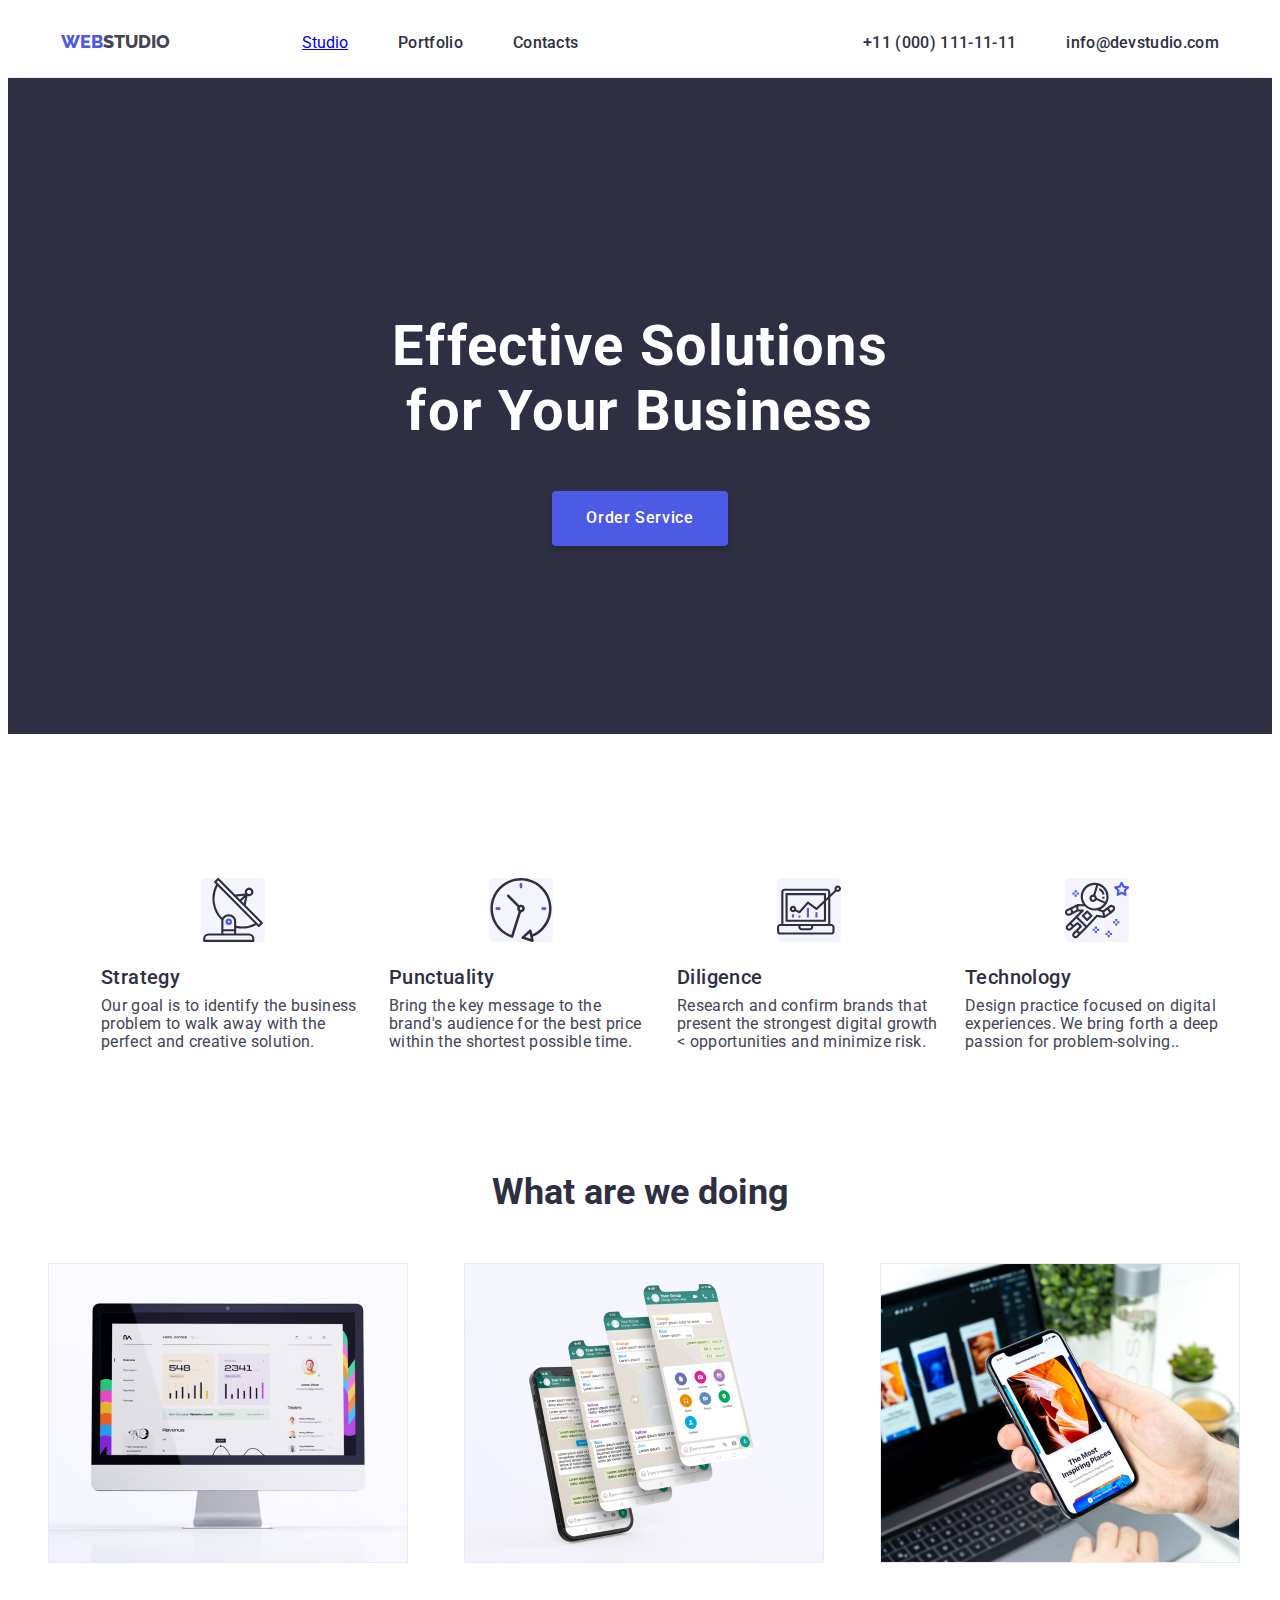
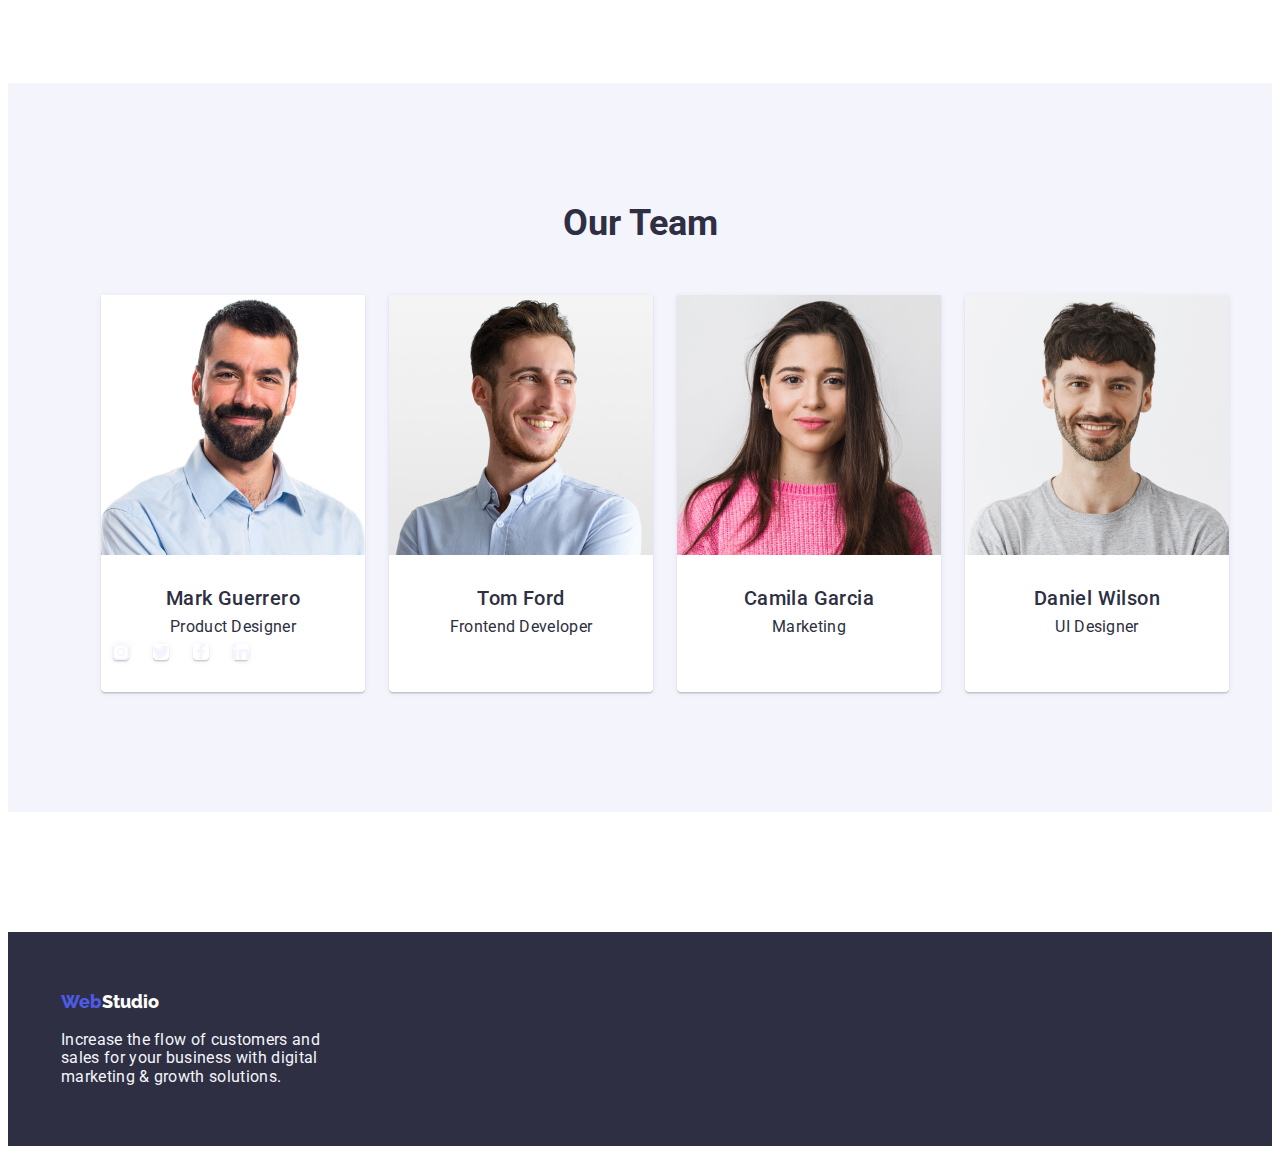
==== index.html @ b85514e0 "In progress" ====
<!DOCTYPE html>
<html lang="en">
  <head>
    <title>Effective Solutions for Your Business</title>

    <link rel="stylesheet" href="./css/style.css" />

    <link
      href="https://fonts.googleapis.com/css2?family=Raleway:wght@700;900&family=Roboto:wght@400;500;700;900&display=swap"
      rel="stylesheet"
    />
  </head>

  <body>
    <header class="page-header">
      <div class="container menu">
        <nav class="navigation">
          <a class="logo-part1 link" href="index.html"
            >WEB<span class="logo-part2black">STUDIO</span></a
          >
          <ul class="nav-menu list">
            <li class="item">
              <a class="menu-item current" href="index.html">Studio</a>
            </li>
            <li class="item">
              <a class="menu-item-page link" href="portfolio.html">Portfolio</a>
            </li>
            <li class="item">
              <a class="menu-item-page link" href="/">Contacts</a>
            </li>
          </ul>
        </nav>

        <address class="contacts">
          <ul class="contacts-menu list">
            <li class="item">
              <a class="contacts-page link" href="tel:+11(000)111-11-11"
                >+11 (000) 111-11-11</a
              >
            </li>
            <li class="item">
              <a class="contacts-page link" href="mailto:info@devstudio.com"
                >info@devstudio.com</a
              >
            </li>
          </ul>
        </address>
      </div>
    </header>

    <main>
      <section class="hero">
        <div class="container">
          <h1 class="hero-title">
            Effective Solutions <br />
            for Your Business
          </h1>
          <button type="button" class="order-button button">
            Order Service
          </button>
        </div>
      </section>

      <section class="section">
        <div class="container">
          <ul class="features list">
            <li class="item">
              <img
                class="features-images"
                src="images/icons/antenna-2.svg"
                alt="satellite"
                height="64px"
                width="64px"
              />
              <h3 class="title">Strategy</h3>
              <p class="description-text">
                Our goal is to identify the business problem to walk away with
                the perfect and creative solution.
              </p>
            </li>

            <li class="item">
              <img
                class="features-images"
                src="images/icons/clock.svg"
                alt="satellite"
                height="64px"
                width="64px"
              />
              <h3 class="title">Punctuality</h3>
              <p class="description-text">
                Bring the key message to the brand's audience for the best price
                within the shortest possible time.
              </p>
            </li>

            <li class="item">
              <img
                class="features-images"
                src="images/icons/diagram.svg"
                alt="satellite"
                width="64px"
                height="64px"
              />
              <h3 class="title">Diligence</h3>
              <p class="description-text">
                Research and confirm brands that present the strongest digital
                growth < opportunities and minimize risk.
              </p>
            </li>

            <li class="item">
              <img
                class="features-images"
                src="images/icons/astronaut.svg"
                alt="satellite"
                height="64px"
                width="64px"
              />
              <h3 class="title">Technology</h3>
              <p class="description-text">
                Design practice focused on digital experiences. We bring forth a
                deep passion for problem-solving..
              </p>
            </li>
          </ul>
        </div>
      </section>

      <section class="section no-top-padding">
        <h2 class="section-title">What are we doing</h2>
        <ul class="task-list list">
          <li class="item">
            <img src="images/img1.jpg" alt="monitor" width="360" />
          </li>

          <li class="item">
            <img src="images/img2.jpg" alt="smartphone1" width="360" />
          </li>
          <li class="item">
            <img src="images/img3.jpg" alt="smartphone2" width="360" />
          </li>
        </ul>
      </section>

      <section class="section bg-team">
        <div class="container">
          <h2 class="section-title">Our Team</h2>
          <ul class="team list">
            <li class="item">
              <img src="images/TeamCard1.jpg" alt="" width="264" />
              <div class="content">
                <h3 class="profile-name">Mark Guerrero</h3>
                <p class="profile-post">Product Designer</p>
                <ul class="social-links list">
                  <li class="profile-links item">
                    <img
                      src="images/icons/instagram2.svg"
                      alt="ig"
                      width="16px"
                    />
                  </li>
                  <li class="profile-links item">
                    <img
                      src="images/icons/twitter1.svg"
                      alt="twt"
                      width="16px"
                    />
                  </li>
                  <li class="profile-links item">
                    <img
                      src="images/icons/facebook1.svg"
                      alt="fb"
                      width="16px"
                    />
                  </li>
                  <li class="profile-links item">
                    <img
                      src="images/icons/linkedin1.svg"
                      alt="lin"
                      width="16px"
                    />
                  </li>
                </ul>
              </div>
            </li>
            <li class="item">
              <img src="images/TeamCard2.jpg" alt="" width="264" />

              <div class="content">
                <h3 class="profile-name">Tom Ford</h3>
                <p class="profile-post">Frontend Developer</p>
              </div>
            </li>
            <li class="item">
              <img src="images/TeamCard3.jpg" alt="" width="264" />
              <div class="content">
                <h3 class="profile-name">Camila Garcia</h3>
                <p class="profile-post">Marketing</p>
              </div>
            </li>
            <li class="item">
              <img src="images/TeamCard4.jpg" alt="" width="264" />

              <div class="content">
                <h3 class="profile-name">Daniel Wilson</h3>
                <p class="profile-post">UI Designer</p>
              </div>
            </li>
          </ul>
        </div>
      </section>
    </main>

    <footer class="page-footer">
      <div class="container">
        <a class="logo-part1" href="index.html"
          >Web<span class="logo-part2white">Studio</span></a
        >

        <p class="foot-description">
          <br />
          Increase the flow of customers and <br />
          sales for your business with digital <br />
          marketing & growth solutions.
        </p>
      </div>
    </footer>
  </body>
</html>
---- css/style.css ----
*,
*::before *::after {
  box-sizing: border-box;
  margin: 0;
}

:root {
  --white: #ffffff;
  --navyblue: #2e2f42;
  --iris: #4d5ae5;
  --slate: #434455;
  --ocean: #404bbf;
  --cloud: #f4f4fd;
  --cornflower: #e7e9fc;
}

body {
  background-color: var(--white);
  color: var(--slate);
  font-family: "Roboto";
  font-size: 16px;
}

h1,
h2,
h3,
h4,
h5,
h6,
p,
ul {
  margin: 0;
  max-width: 100%;
  height: auto;
}

img {
  display: flex;
}

address {
  font-style: inherit;
}

.link {
  text-decoration: none;
  color: inherit;
}

.list {
  list-style: none;
  padding: none;
  margin: none;
}

.container {
  width: 1158px;
  padding: 0 15px;
  margin: 0 auto;
}

.section {
  margin: 120px 0px;
}

.no-top-padding {
  padding-top: 0;
}

/* Header */

/* Logo */

.logo-part1 {
  color: var(--iris);
  font-family: "Raleway";
  font-size: 18px;
  font-weight: 800;
  line-height: 1.15;
  text-decoration: none;
}

.logo-part2black {
  color: var(--slate);
}

.logo-part2white {
  color: var(--white);
  font-family: "Raleway";
}

.menu,
.navigation,
.nav-menu,
.contacts-menu {
  display: flex;
  align-items: center;
}

.nav-menu {
  margin-left: 92px;
}

.contacts {
  margin-left: auto;
}

.nav-menu .item:not(:last-child),
.contacts-menu .item:not(:last-child) {
  margin-right: 50px;
}

.nav-menu .menu-item-page,
.contacts-menu .contacts-page {
  display: block;
  font-size: 16px;
  font-weight: 500;
  line-height: 1.15;
  letter-spacing: 0.02em;
  color: var(--navyblue);
  padding-top: 25.5px;
  padding-bottom: 25.5px;
}

.nav-menu .menu-item-page:hover,
.nav-menu .menu-item-page:focus,
.nav-menu .menu-item-page .current,
.contacts-menu .contacts-page:hover,
.contacts-menu .contacts-page:focus {
  color: var(--ocean);
}

/* HERO */

.hero {
  background-color: var(--navyblue);
  text-align: center;
  padding: 188px 0px;
}

.hero-title {
  color: var(--white);
  padding: 48px;
  font-weight: 700;
  font-size: 56px;
  line-height: 1.15;
  letter-spacing: 1.12px;
}

/* BUTTON */

.button {
  font: inherit;
  letter-spacing: 0.64px;
  cursor: pointer;
  border-radius: 4px;
  border-color: transparent;
  font-size: 16px;
  font-weight: 500;
  line-height: 1.15;
}

.order-button {
  background-color: var(--iris);
  color: var(--white);
  padding: 16px 32px;
  box-shadow: 0px 4px 4px 0px rgba(0, 0, 0, 0.15);
  font-weight: 500;
  line-height: 1.15;
  letter-spacing: 0.64px;
}

.order-button:hover,
.order-button:focus {
  background-color: var(--ocean);
}

/* FEATURE */

.page-header {
  border-bottom: 1px solid var(--cornflower);
}

.features {
  display: flex;
  gap: 24px;
}

.features-images{
  margin: 24px 100px;
  border-radius: 4px;
  background: var(--cloud);
  
}



.features .item {
  flex-basis: calc((100% - 72px) / 4);
}

.features .title {
  margin-bottom: 8px;
  color: var(--navyblue);
  font-size: 20px;
  font-style: normal;
  font-weight: 500;
  line-height: 1.15;
  letter-spacing: 0.4px;
}

.features .description-text {
  font-size: 16px;
  font-weight: 400;
  line-height: 1.15;
  letter-spacing: 0.32px;
}

/* What are We Doing */

.section-title {
  margin-bottom: 50px;
  color: var(--navyblue);
  font-size: 36px;
  font-weight: 700;
  line-height: 1.15;
  text-align: center;
}

.task-list {
  display: flex;
  /*flex-wrap: wrap;*/
  gap: 24px;
}

.task-list .item {
  flex-basis: calc((100% - 48px) / 3);
}

/* Our Team */

.bg-team {
  background-color: var(--cloud);
  padding: 120px 0px;
}

.team {
  display: flex;
  /*flex-wrap: wrap;*/
  gap: 24px;
}

.team .item {
  flex-basis: calc((100% - 72px) / 4);
  border-radius: 0px 0px 4px 4px;
  background: var(--WHITE, #fff);
  box-shadow: 0px 2px 1px 0px rgba(46, 47, 66, 0.08),
    0px 1px 1px 0px rgba(46, 47, 66, 0.16),
    0px 1px 6px 0px rgba(46, 47, 66, 0.08);
}

.team .profile-name,
.team .profile-post {
  text-align: center;
  margin-bottom: 8px;
}



.content {
  margin: 32px 32px;
  align-items: center;
}

.profile-name {
  color: var(--navyblue);
  font-size: 20px;
  font-weight: 500;
  line-height: 1.15;
  letter-spacing: 0.4px;
}

.profile-post {
  color: var(--navyblue);
  font-size: 16px;
  line-height: 1.15;
  letter-spacing: 0.32px;
}

.social-links{
  display: flex;
  flex-basis: calc((100% - 72px) / 4);
  width: 16px;
  height: 16px;
  justify-content: center;
  /*margin-right:24px;*/
  gap: 24px;
  border-radius: 12px;
  color: var(--iris);
  /*padding: 0px 0px;*/
  
 

  
  
}

/* FOOTER */

.page-footer {
  background-color: var(--navyblue);
  padding: 60px 0;
}

.foot-description {
  color: var(--cloud);
  line-height: 1.15;
  letter-spacing: 0.32px;
}

/* PORTFOLIO*/

.filter {
  display: flex;
  gap: 24px;
  justify-content: center;
}

.filter .item {
  padding: 12px 24px;
  align-items: center;
  border: 1px solid var(--cornflower);
  background: var(--cloud);
  margin-bottom: 72px;
  color: var(--iris);
  font-family: "Roboto";
  font-size: 16px;
  font-style: normal;
  font-weight: 500;
  line-height: 1.15;
  letter-spacing: 0.64px;
}

.row-one, .row-two, .row-three{
    display: flex;
    margin-bottom: 48px;
    gap: 24px;
}

.services {
  padding: 32px 32px;
  border: 1px solid var(--cornflower);
}

.main-title, .sub-title{
    margin-top: 8px;
}
.main-title {
    color: var(--navyblue);
    font-family: 'Roboto';
    font-size: 20px;
    font-style: normal;
    font-weight: 500;
    line-height: 1.15;
    letter-spacing 0.4px;
 
}

.sub-title{
    font-family: 'Roboto';
    font-size: 16px;
    font-style: normal;
    font-weight: 400;
    line-height: 1.15;
    letter-spacing: 0.32px;
    color: var(--slate);
}
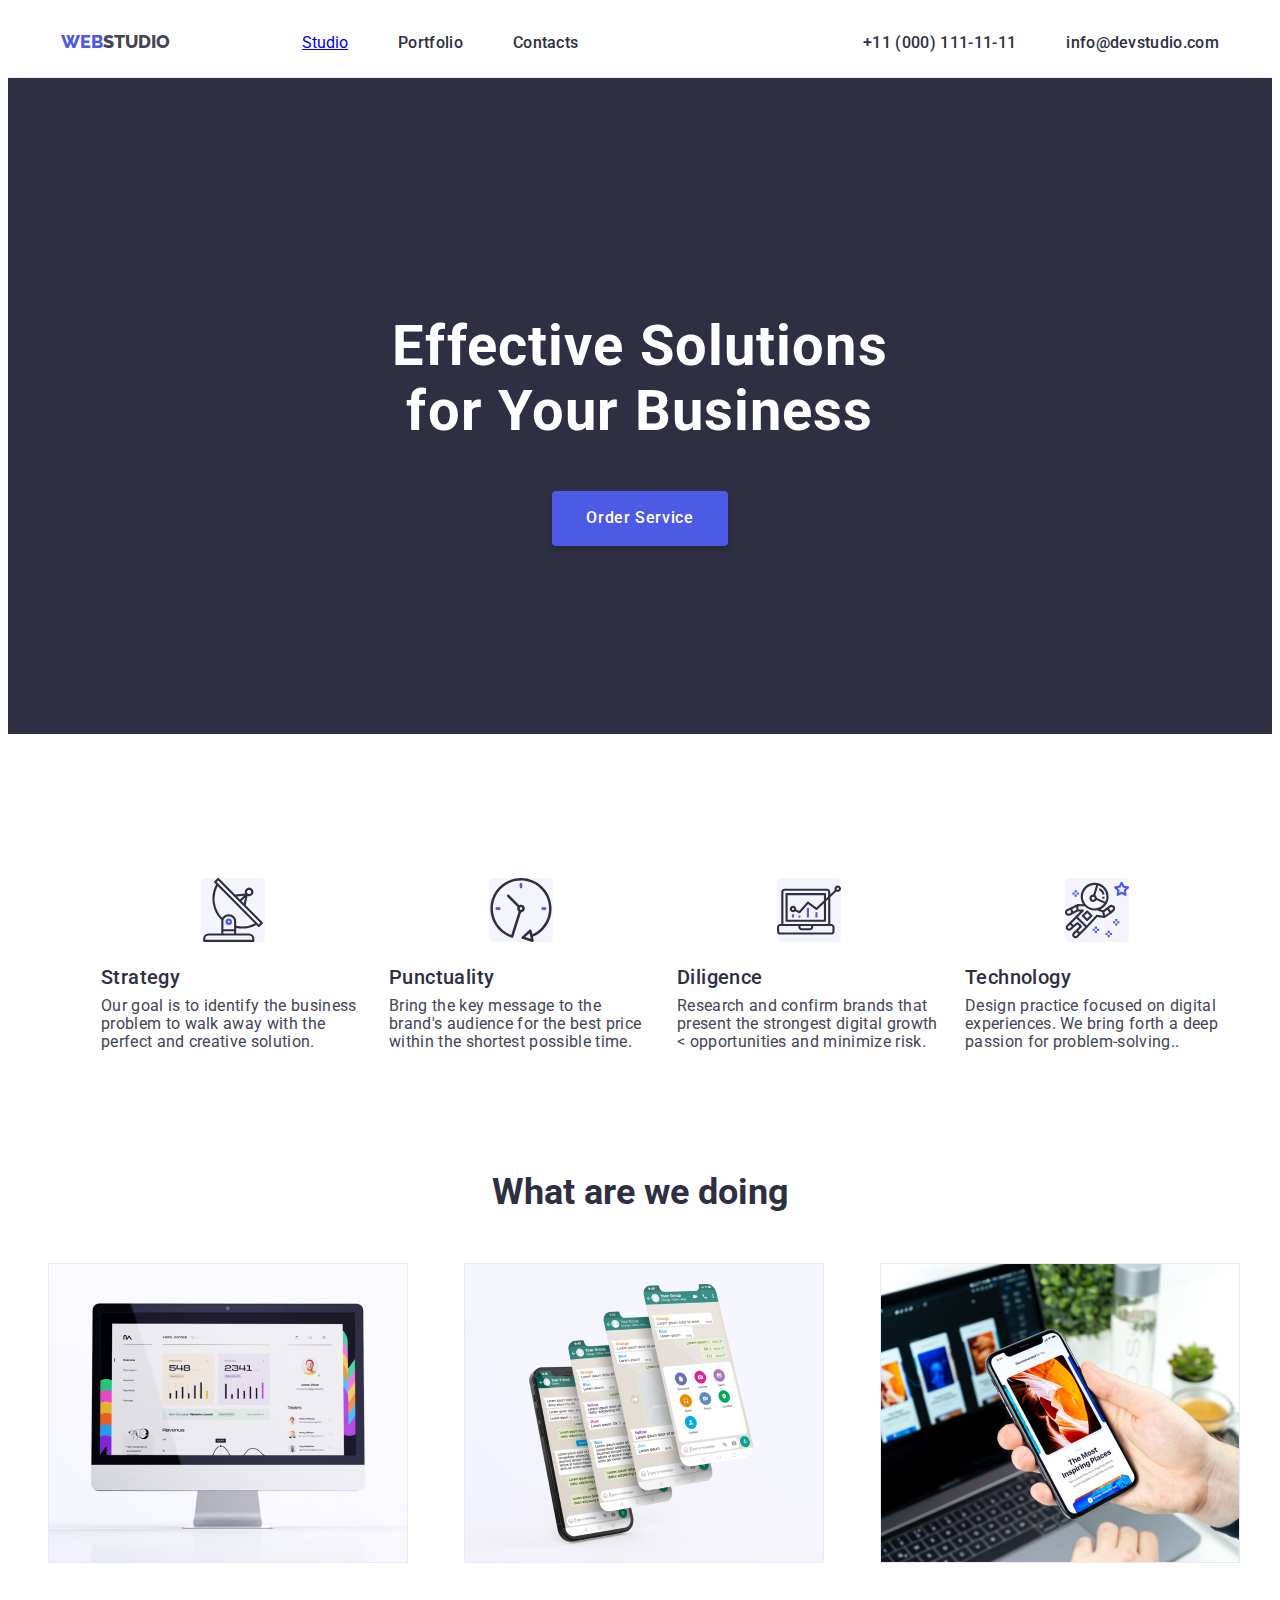
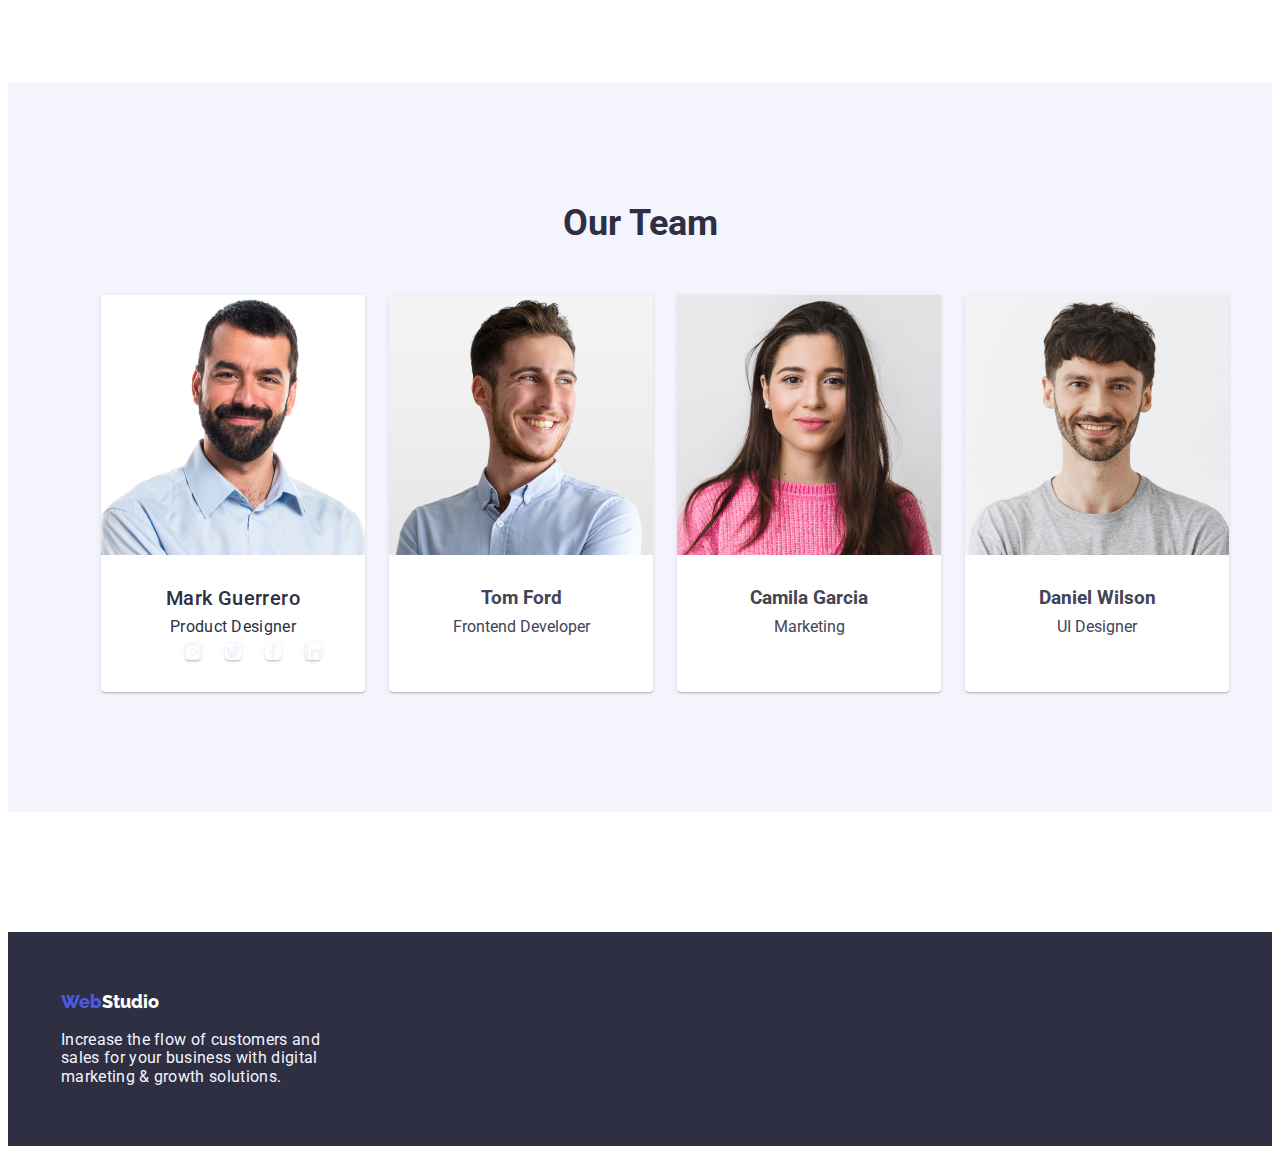
==== commit 996ae2d4: "In progress" ====
--- a/index.html
+++ b/index.html
@@ -150,9 +150,9 @@
             <li class="item">
               <img src="images/TeamCard1.jpg" alt="" width="264" />
               <div class="content">
-                <h3 class="profile-name">Mark Guerrero</h3>
-                <p class="profile-post">Product Designer</p>
-                <ul class="social-links list">
+                <h3 class="name">Mark Guerrero</h3>
+                <p class="position">Product Designer</p>
+                <ul class="social-media list">
                   <li class="profile-links item">
                     <img
                       src="images/icons/instagram2.svg"
--- a/css/style.css
+++ b/css/style.css
@@ -269,39 +269,37 @@
 
 .content {
   margin: 32px 32px;
-  align-items: center;
-}
-
-.profile-name {
+  justify-items: center;
+  
+
+}
+
+.name {
   color: var(--navyblue);
   font-size: 20px;
   font-weight: 500;
   line-height: 1.15;
   letter-spacing: 0.4px;
-}
-
-.profile-post {
+  margin-bottom: 8px;
+}
+
+.position {
   color: var(--navyblue);
   font-size: 16px;
   line-height: 1.15;
   letter-spacing: 0.32px;
-}
-
-.social-links{
-  display: flex;
-  flex-basis: calc((100% - 72px) / 4);
-  width: 16px;
-  height: 16px;
-  justify-content: center;
+  margin-bottom: 8px;
+}
+
+.social-media{
+  display: flex;
+  /*flex-basis: calc((100% - 72px) / 4);*/
+  /*justify-items: center;*/
   /*margin-right:24px;*/
-  gap: 24px;
-  border-radius: 12px;
-  color: var(--iris);
-  /*padding: 0px 0px;*/
-  
- 
-
-  
+  column-gap: 24px;
+}
+
+.profile-links{
   
 }
 
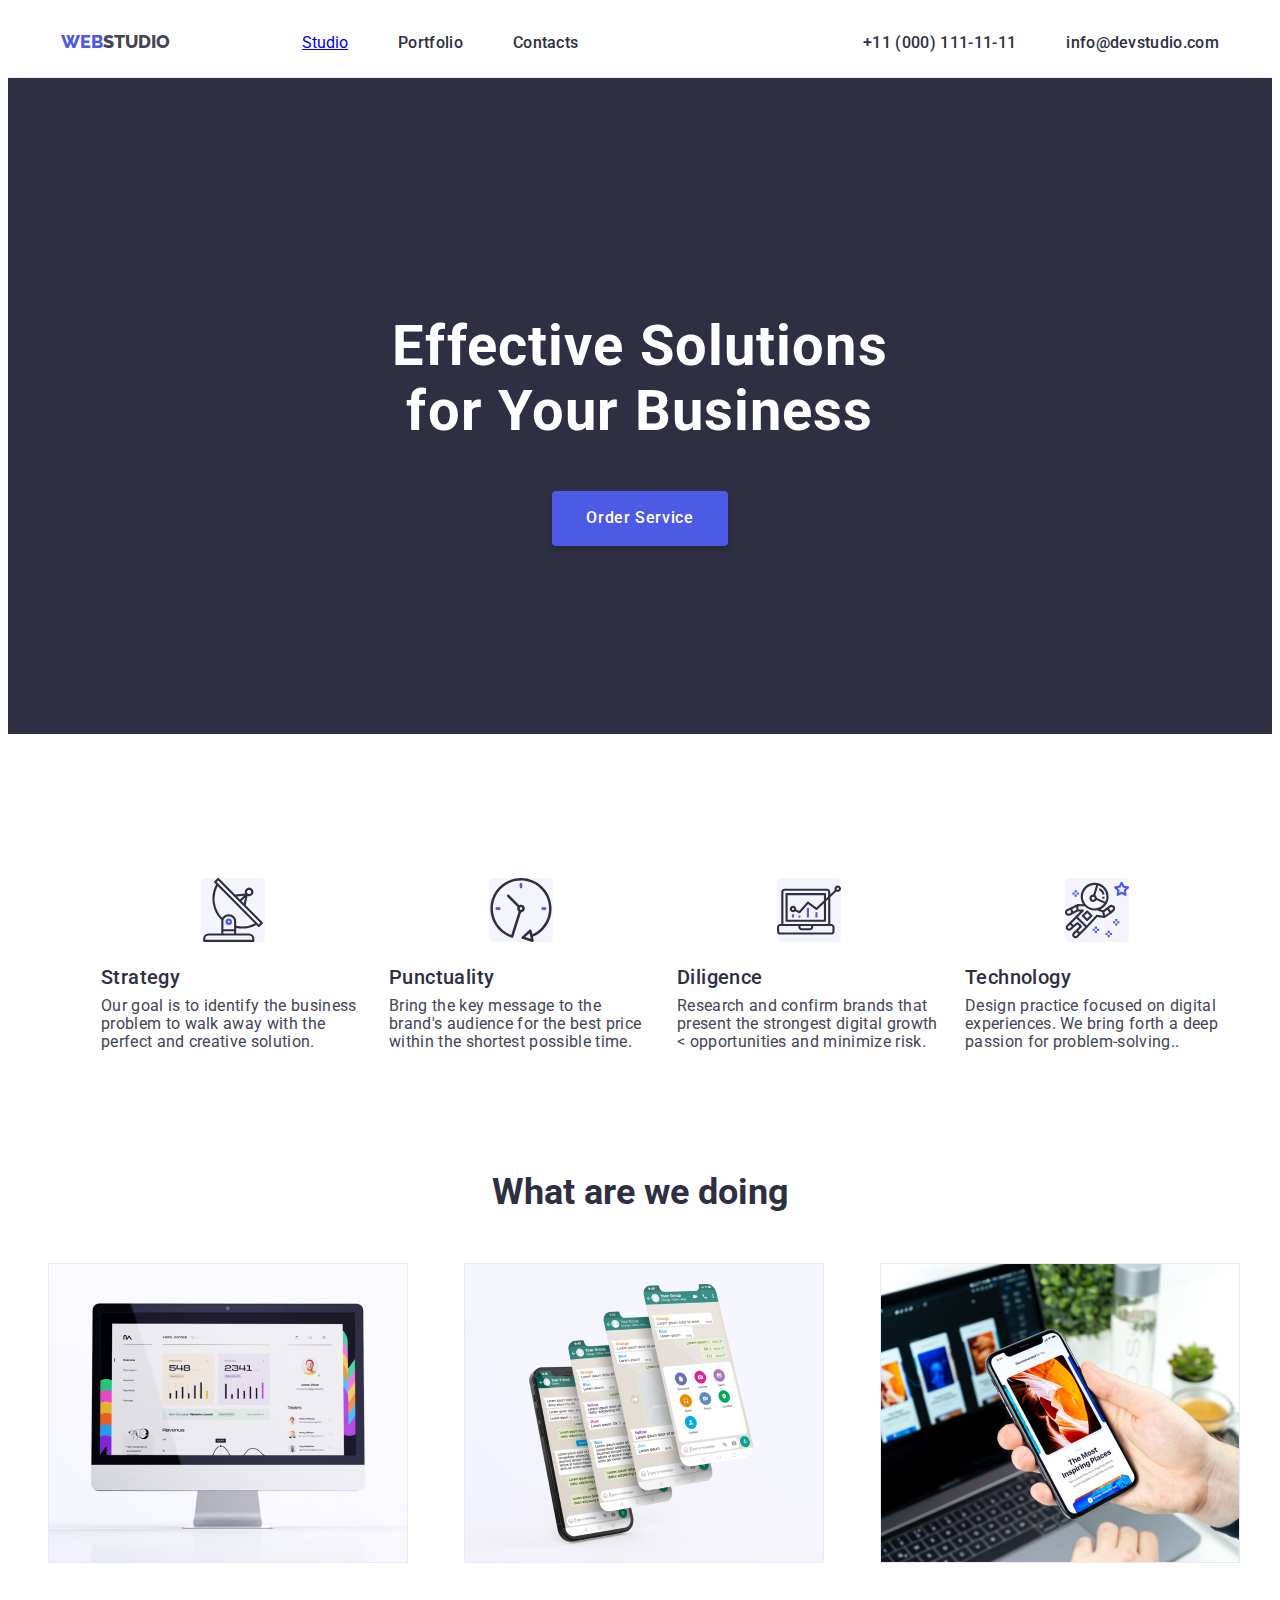
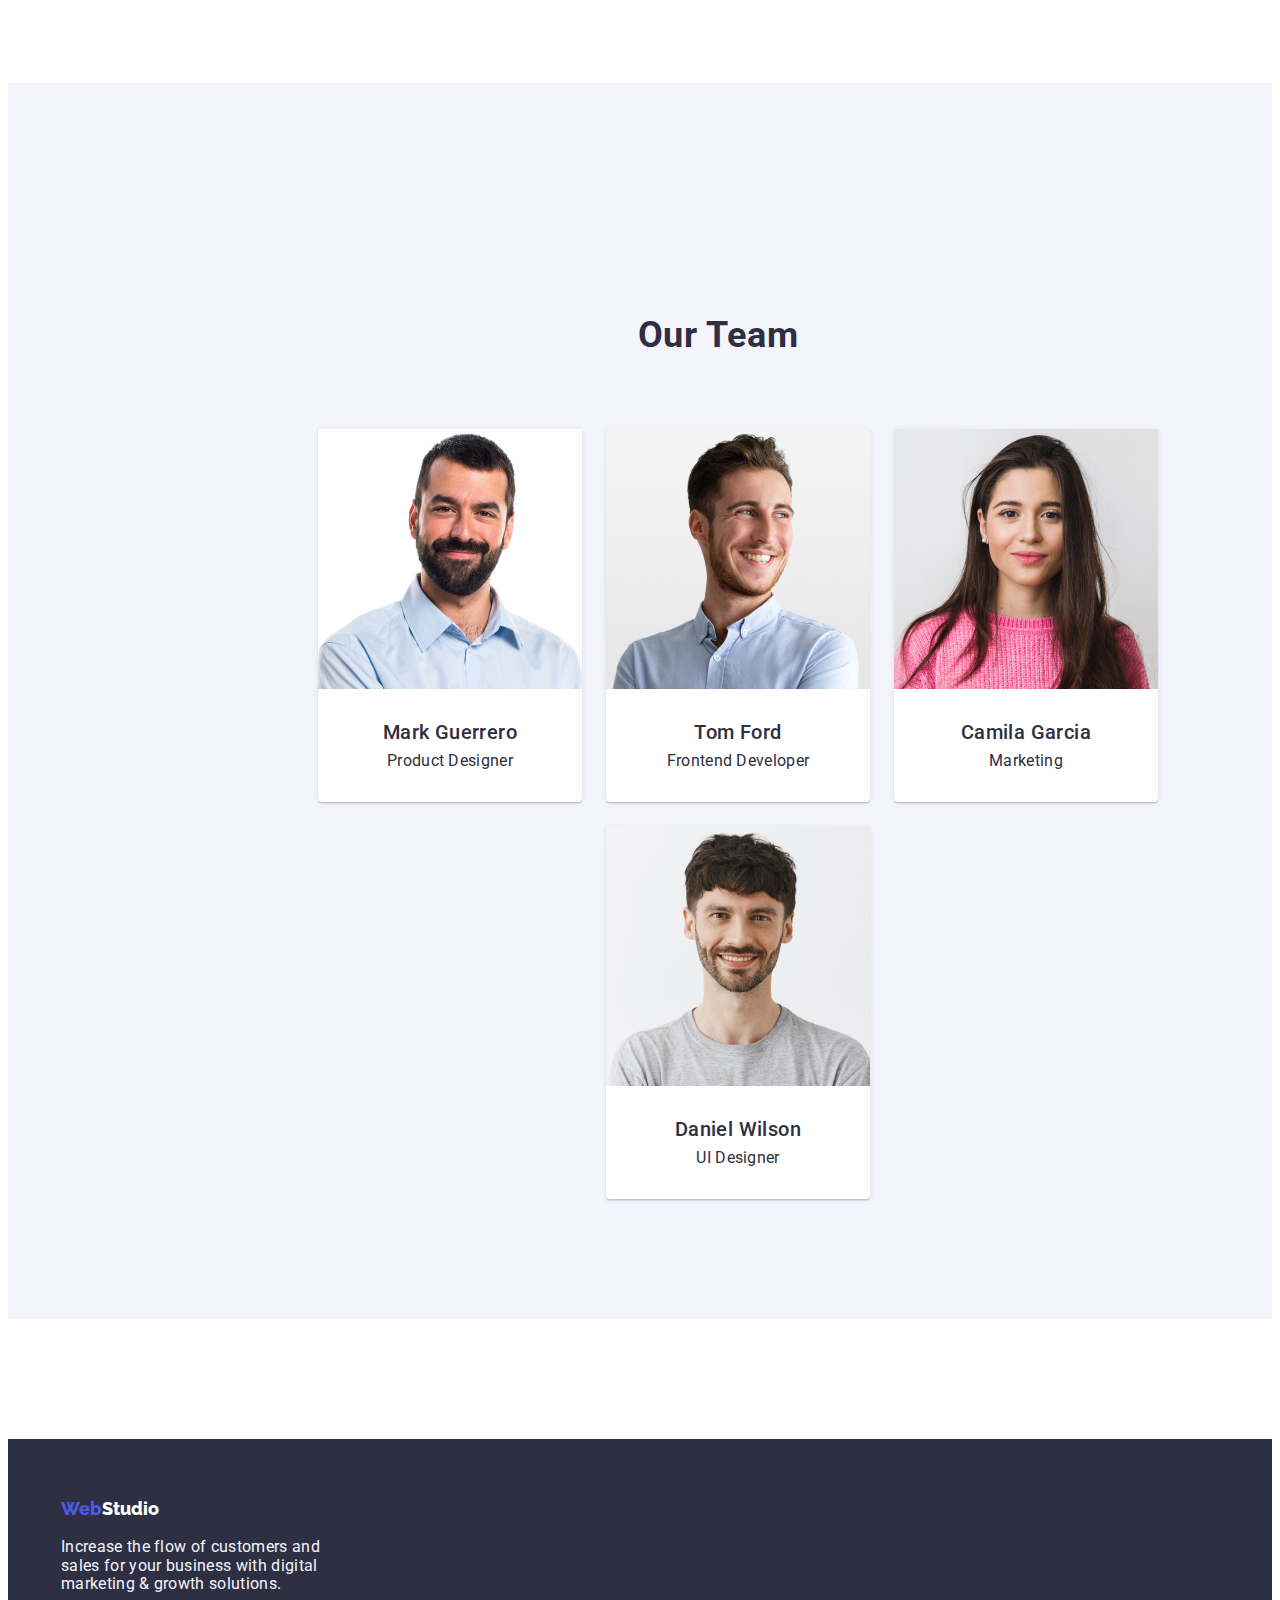
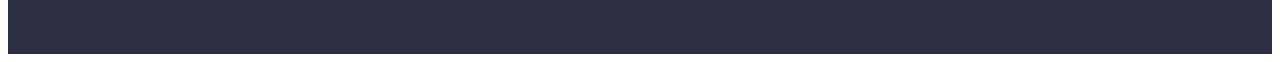
==== commit 16b04018: "In progress" ====
--- a/index.html
+++ b/index.html
@@ -144,69 +144,41 @@
       </section>
 
       <section class="section bg-team">
-        <div class="container">
-          <h2 class="section-title">Our Team</h2>
+        <div class="container-team">
+          <h2 class="team-title">Our Team</h2>
           <ul class="team list">
-            <li class="item">
-              <img src="images/TeamCard1.jpg" alt="" width="264" />
-              <div class="content">
-                <h3 class="name">Mark Guerrero</h3>
-                <p class="position">Product Designer</p>
-                <ul class="social-media list">
-                  <li class="profile-links item">
-                    <img
-                      src="images/icons/instagram2.svg"
-                      alt="ig"
-                      width="16px"
-                    />
-                  </li>
-                  <li class="profile-links item">
-                    <img
-                      src="images/icons/twitter1.svg"
-                      alt="twt"
-                      width="16px"
-                    />
-                  </li>
-                  <li class="profile-links item">
-                    <img
-                      src="images/icons/facebook1.svg"
-                      alt="fb"
-                      width="16px"
-                    />
-                  </li>
-                  <li class="profile-links item">
-                    <img
-                      src="images/icons/linkedin1.svg"
-                      alt="lin"
-                      width="16px"
-                    />
-                  </li>
-                </ul>
-              </div>
-            </li>
-            <li class="item">
-              <img src="images/TeamCard2.jpg" alt="" width="264" />
-
-              <div class="content">
-                <h3 class="profile-name">Tom Ford</h3>
-                <p class="profile-post">Frontend Developer</p>
-              </div>
-            </li>
-            <li class="item">
-              <img src="images/TeamCard3.jpg" alt="" width="264" />
-              <div class="content">
-                <h3 class="profile-name">Camila Garcia</h3>
-                <p class="profile-post">Marketing</p>
-              </div>
-            </li>
-            <li class="item">
-              <img src="images/TeamCard4.jpg" alt="" width="264" />
-
-              <div class="content">
-                <h3 class="profile-name">Daniel Wilson</h3>
-                <p class="profile-post">UI Designer</p>
-              </div>
-            </li>
+            <div class="staff">
+              <li class="item">
+                <img src="images/TeamCard1.jpg" alt="" width="264" />
+                <div class="staff-details">
+                  <h3 class="profile-name">Mark Guerrero</h3>
+                  <p class="profile-post">Product Designer</p>
+                </div>
+              </li>
+              <li class="item">
+                <img src="images/TeamCard2.jpg" alt="" width="264" />
+
+                <div class="staff-details">
+                  <h3 class="profile-name">Tom Ford</h3>
+                  <p class="profile-post">Frontend Developer</p>
+                </div>
+              </li>
+              <li class="item">
+                <img src="images/TeamCard3.jpg" alt="" width="264" />
+                <div class="staff-details">
+                  <h3 class="profile-name">Camila Garcia</h3>
+                  <p class="profile-post">Marketing</p>
+                </div>
+              </li>
+              <li class="item">
+                <img src="images/TeamCard4.jpg" alt="" width="264" />
+
+                <div class="staff-details">
+                  <h3 class="profile-name">Daniel Wilson</h3>
+                  <p class="profile-post">UI Designer</p>
+                </div>
+              </li>
+            </div>
           </ul>
         </div>
       </section>
--- a/css/style.css
+++ b/css/style.css
@@ -241,19 +241,33 @@
 
 .bg-team {
   background-color: var(--cloud);
-  padding: 120px 0px;
-}
-
-.team {
-  display: flex;
-  /*flex-wrap: wrap;*/
+  padding: 232px 0px 120px 156px
+}
+.team-title{
+  color: var(--navyblue);
+  text-align: center;
+  font-family: 'Roboto';
+  font-size: 36px;
+  font-style: normal;
+  font-weight: 700;
+  line-height: 1.15;
+  letter-spacing: 0.72px;
+  text-transform: capitalize;
+  margin-bottom: 72px;
+}
+
+.staff {
+  display: flex;
+  flex-wrap: wrap;
   gap: 24px;
+  justify-content: center;
 }
 
 .team .item {
-  flex-basis: calc((100% - 72px) / 4);
+  /*flex-basis: calc((100% - 72px) / 4);*/
+  justify-content: center;
   border-radius: 0px 0px 4px 4px;
-  background: var(--WHITE, #fff);
+  background: var(--white);
   box-shadow: 0px 2px 1px 0px rgba(46, 47, 66, 0.08),
     0px 1px 1px 0px rgba(46, 47, 66, 0.16),
     0px 1px 6px 0px rgba(46, 47, 66, 0.08);
@@ -265,16 +279,18 @@
   margin-bottom: 8px;
 }
 
-
-
-.content {
-  margin: 32px 32px;
+.container-team{
+  justify-content: center;
+}
+
+.staff-details {
+  margin: 32px 0px 32px 0px;
   justify-items: center;
   
 
 }
 
-.name {
+.profile-name {
   color: var(--navyblue);
   font-size: 20px;
   font-weight: 500;
@@ -283,7 +299,7 @@
   margin-bottom: 8px;
 }
 
-.position {
+.profile-post {
   color: var(--navyblue);
   font-size: 16px;
   line-height: 1.15;
@@ -291,17 +307,7 @@
   margin-bottom: 8px;
 }
 
-.social-media{
-  display: flex;
-  /*flex-basis: calc((100% - 72px) / 4);*/
-  /*justify-items: center;*/
-  /*margin-right:24px;*/
-  column-gap: 24px;
-}
-
-.profile-links{
-  
-}
+
 
 /* FOOTER */
 
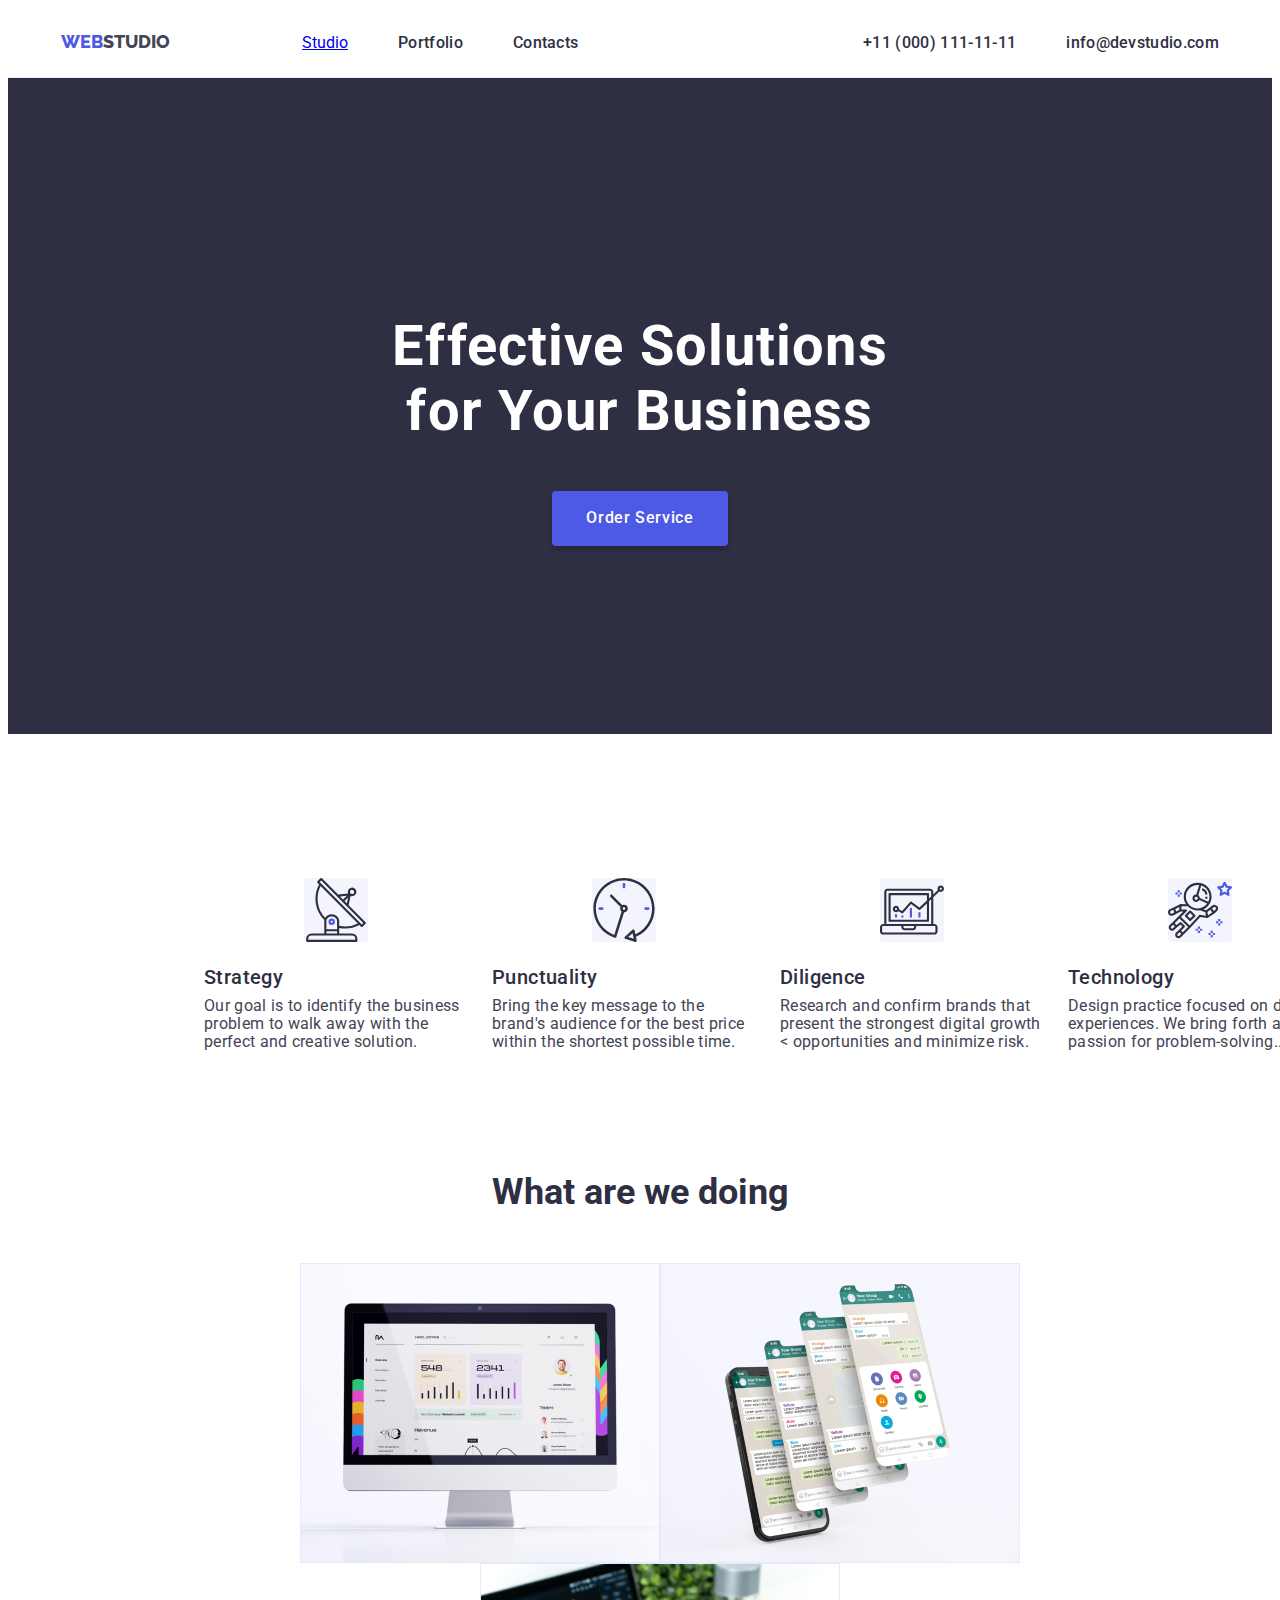
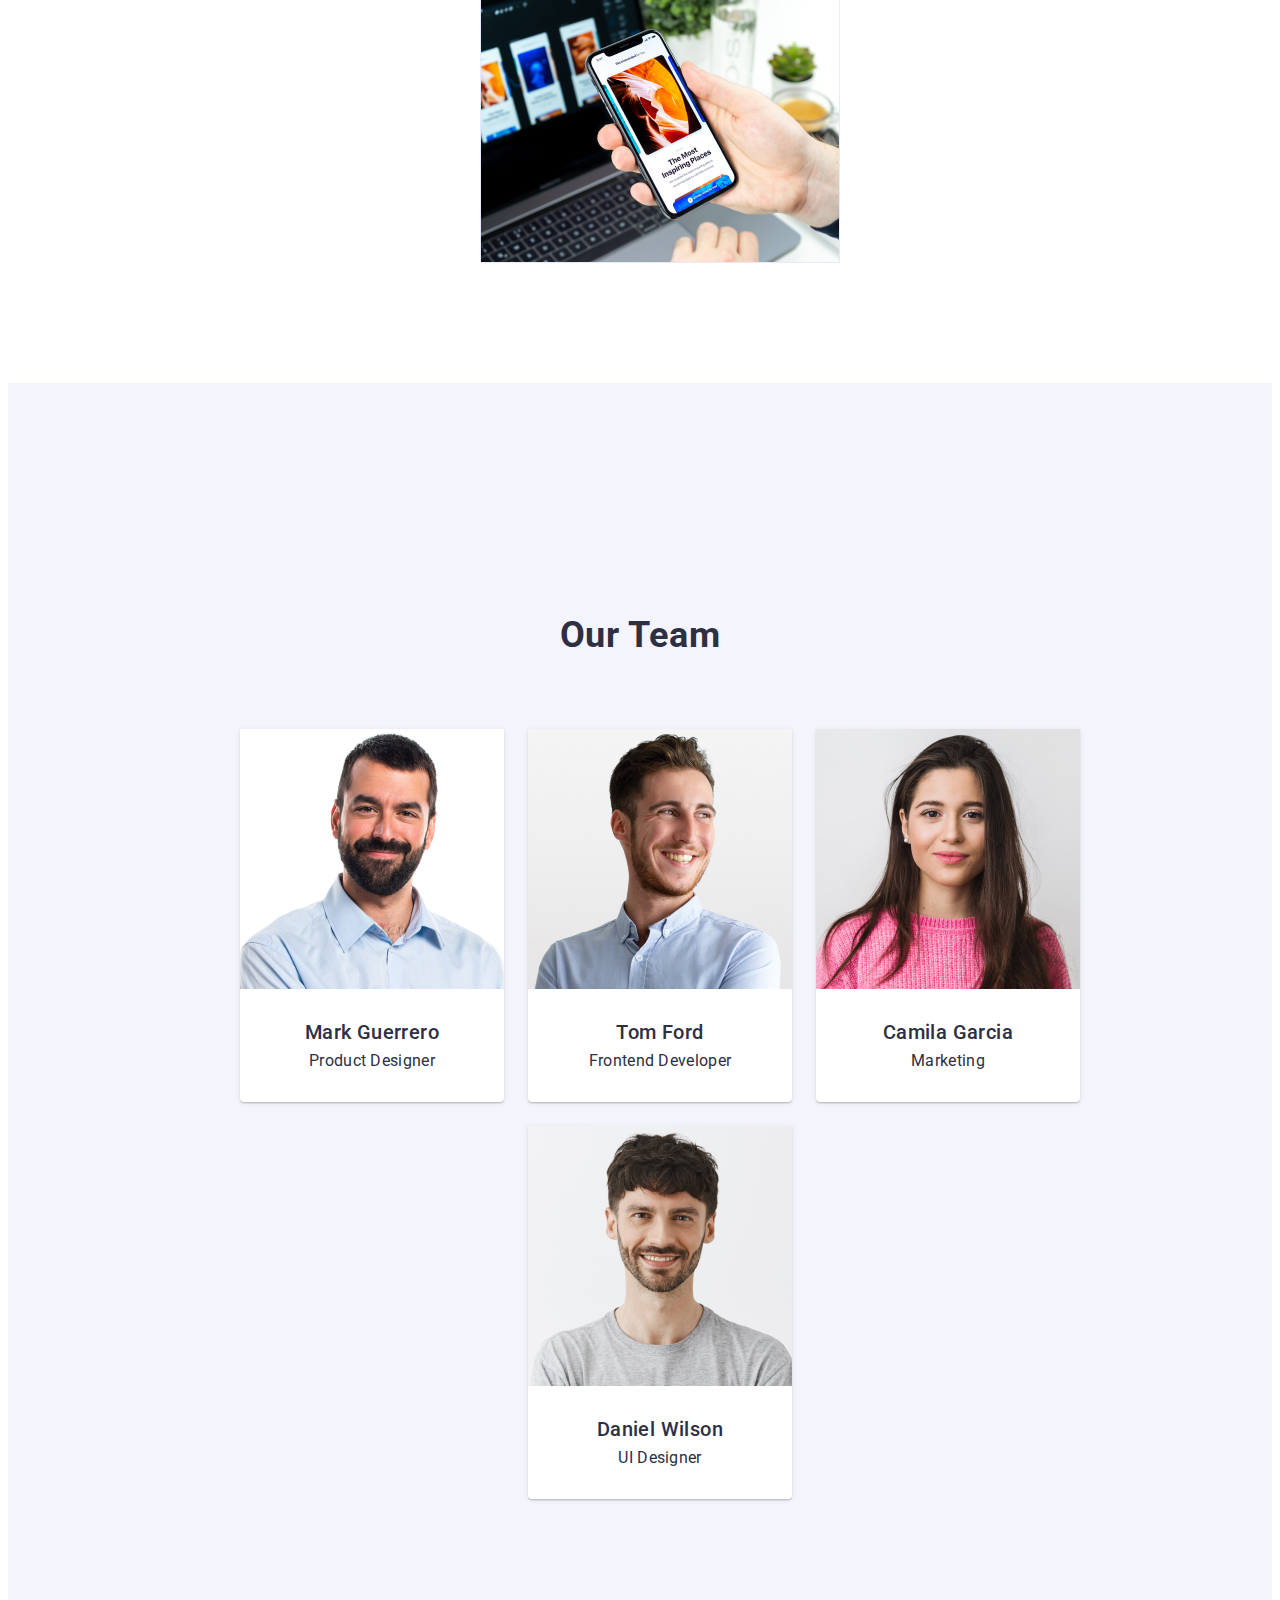
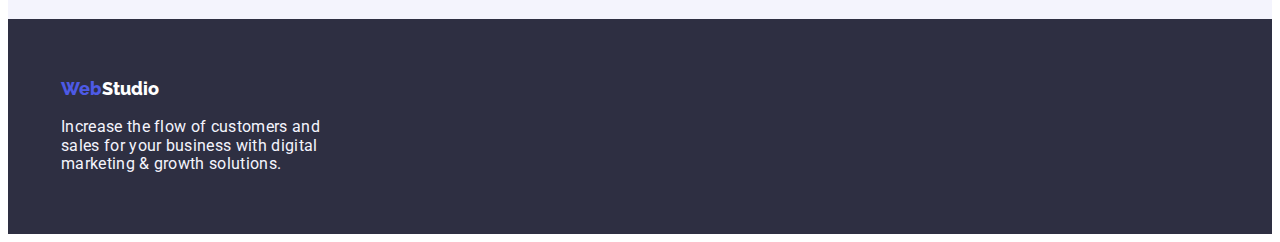
==== commit 3f21f3e3: "In progress" ====
--- a/index.html
+++ b/index.html
@@ -61,8 +61,8 @@
         </div>
       </section>
 
-      <section class="section">
-        <div class="container">
+      <section class="section-one">
+        <div class="features-container">
           <ul class="features list">
             <li class="item">
               <img
@@ -127,24 +127,26 @@
         </div>
       </section>
 
-      <section class="section no-top-padding">
+      <section class="section-two">
         <h2 class="section-title">What are we doing</h2>
-        <ul class="task-list list">
-          <li class="item">
-            <img src="images/img1.jpg" alt="monitor" width="360" />
-          </li>
-
-          <li class="item">
-            <img src="images/img2.jpg" alt="smartphone1" width="360" />
-          </li>
-          <li class="item">
-            <img src="images/img3.jpg" alt="smartphone2" width="360" />
-          </li>
-        </ul>
-      </section>
-
-      <section class="section bg-team">
-        <div class="container-team">
+        <div class="task-list-container">
+          <ul class="task-list list">
+            <li class="item">
+              <img src="images/img1.jpg" alt="monitor" width="360" />
+            </li>
+
+            <li class="item">
+              <img src="images/img2.jpg" alt="smartphone1" width="360" />
+            </li>
+            <li class="item">
+              <img src="images/img3.jpg" alt="smartphone2" width="360" />
+            </li>
+          </ul>
+        </div>
+      </section>
+
+      <section class="section-three">
+        <div class="team-container">
           <h2 class="team-title">Our Team</h2>
           <ul class="team list">
             <div class="staff">
--- a/css/style.css
+++ b/css/style.css
@@ -181,9 +181,14 @@
   border-bottom: 1px solid var(--cornflower);
 }
 
+.features-container{
+  margin: 120px 156px;
+}
+
 .features {
   display: flex;
   gap: 24px;
+  /*justify-content: center;*/
 }
 
 .features-images{
@@ -197,6 +202,7 @@
 
 .features .item {
   flex-basis: calc((100% - 72px) / 4);
+  justify-content: center;
 }
 
 .features .title {
@@ -225,24 +231,48 @@
   font-weight: 700;
   line-height: 1.15;
   text-align: center;
+  
+}
+
+.task-list-container{
+  margin: 0px 156px;
+  
 }
 
 .task-list {
   display: flex;
-  /*flex-wrap: wrap;*/
+  flex-wrap: wrap;
+  justify-content: center;
+  justify-items: center;
+ 
+}
+
+.task-list .item {
   gap: 24px;
-}
-
-.task-list .item {
   flex-basis: calc((100% - 48px) / 3);
 }
 
 /* Our Team */
 
-.bg-team {
+.section-three {
   background-color: var(--cloud);
-  padding: 232px 0px 120px 156px
-}
+  padding: 232px 156px 120px 156px;
+  margin-top: 120px;
+  
+  
+}
+
+.team-container{
+  justify-content: center;
+  justify-items: center;
+}
+
+.team-title .team{
+  justify-content: center;
+  justify-items: center;
+}
+
+
 .team-title{
   color: var(--navyblue);
   text-align: center;
@@ -252,15 +282,17 @@
   font-weight: 700;
   line-height: 1.15;
   letter-spacing: 0.72px;
-  text-transform: capitalize;
   margin-bottom: 72px;
 }
+
+
 
 .staff {
   display: flex;
   flex-wrap: wrap;
   gap: 24px;
   justify-content: center;
+  
 }
 
 .team .item {
@@ -272,23 +304,25 @@
     0px 1px 1px 0px rgba(46, 47, 66, 0.16),
     0px 1px 6px 0px rgba(46, 47, 66, 0.08);
 }
-
-.team .profile-name,
-.team .profile-post {
+.staff-details{
+  margin: 32px 0px 32px 0px;
+}
+.staff-details .profile-name,
+.staff-details .profile-post {
   text-align: center;
   margin-bottom: 8px;
-}
+  
+}
+
+
 
 .container-team{
   justify-content: center;
 }
 
-.staff-details {
-  margin: 32px 0px 32px 0px;
-  justify-items: center;
-  
-
-}
+
+  
+
 
 .profile-name {
   color: var(--navyblue);
@@ -297,6 +331,7 @@
   line-height: 1.15;
   letter-spacing: 0.4px;
   margin-bottom: 8px;
+  
 }
 
 .profile-post {
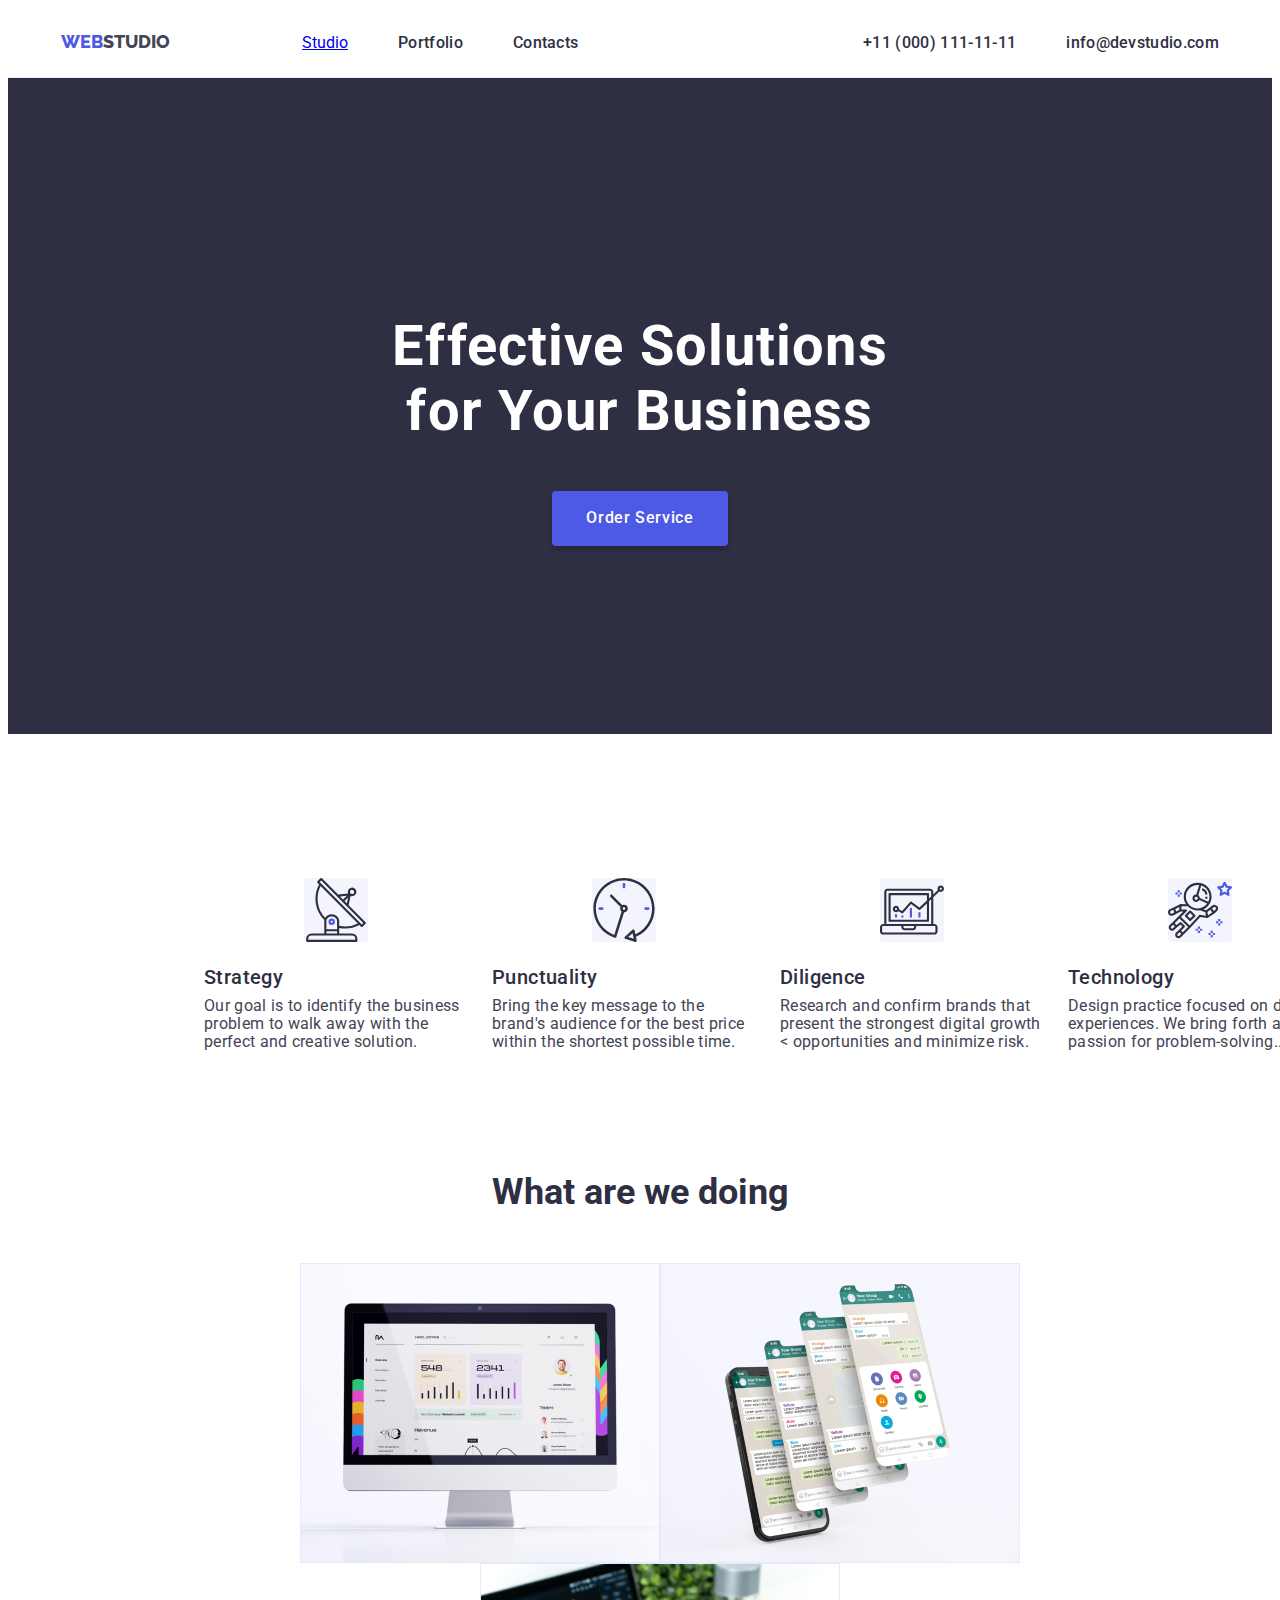
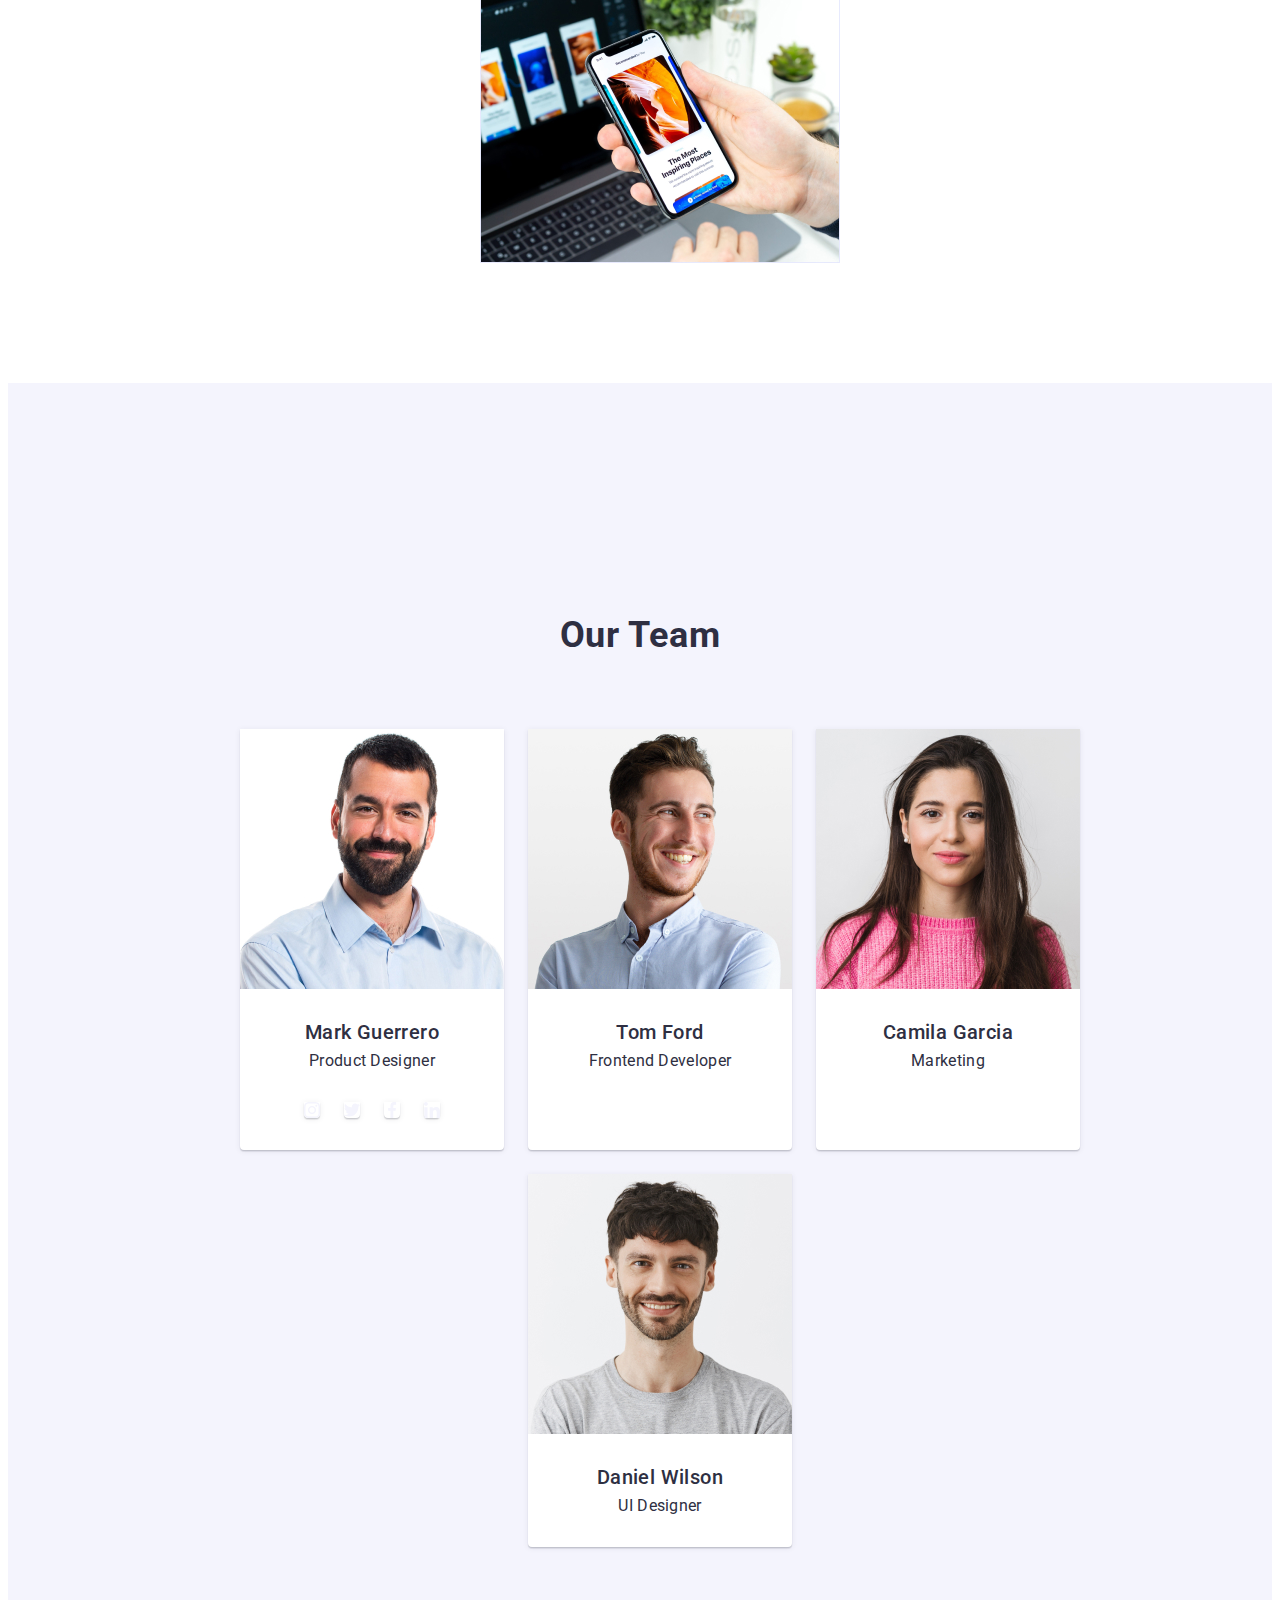
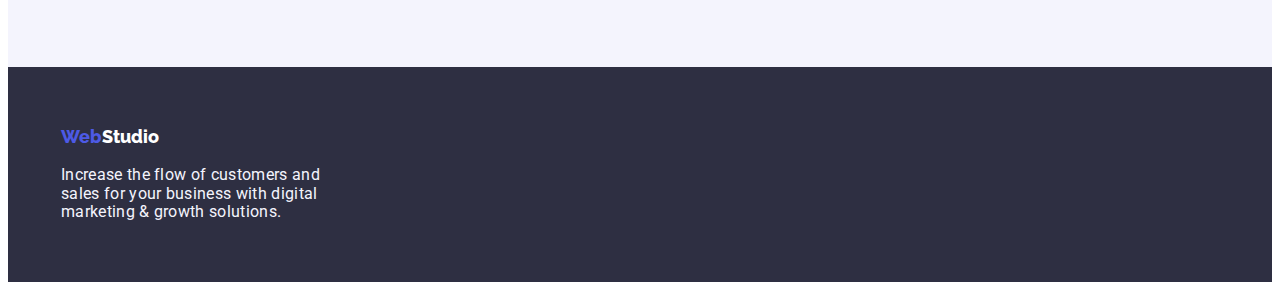
==== commit 58cbb121: "In progress" ====
--- a/index.html
+++ b/index.html
@@ -156,6 +156,36 @@
                   <h3 class="profile-name">Mark Guerrero</h3>
                   <p class="profile-post">Product Designer</p>
                 </div>
+                <ul class="social-media-icons list">
+                  <li class="item">
+                    <img
+                      src="images/icons/instagram2.svg"
+                      alt="ig"
+                      width="16px"
+                    />
+                  </li>
+                  <li class="item">
+                    <img
+                      src="images/icons/twitter1.svg"
+                      alt="twt"
+                      width="16px"
+                    />
+                  </li>
+                  <li class="item">
+                    <img
+                      src="images/icons/facebook1.svg"
+                      alt="fb"
+                      width="16px"
+                    />
+                  </li>
+                  <li class="item">
+                    <img
+                      src="images/icons/linkedin1.svg"
+                      alt="lin"
+                      width="16px"
+                    />
+                  </li>
+                </ul>
               </li>
               <li class="item">
                 <img src="images/TeamCard2.jpg" alt="" width="264" />
--- a/css/style.css
+++ b/css/style.css
@@ -314,6 +314,16 @@
   
 }
 
+.social-media-icons{
+  display: flex;
+  padding: 0px 0px;
+  justify-content: center;
+  /*justify-items: center;*/
+  margin-bottom: 32px;
+  gap: 24px;
+
+}
+
 
 
 .container-team{
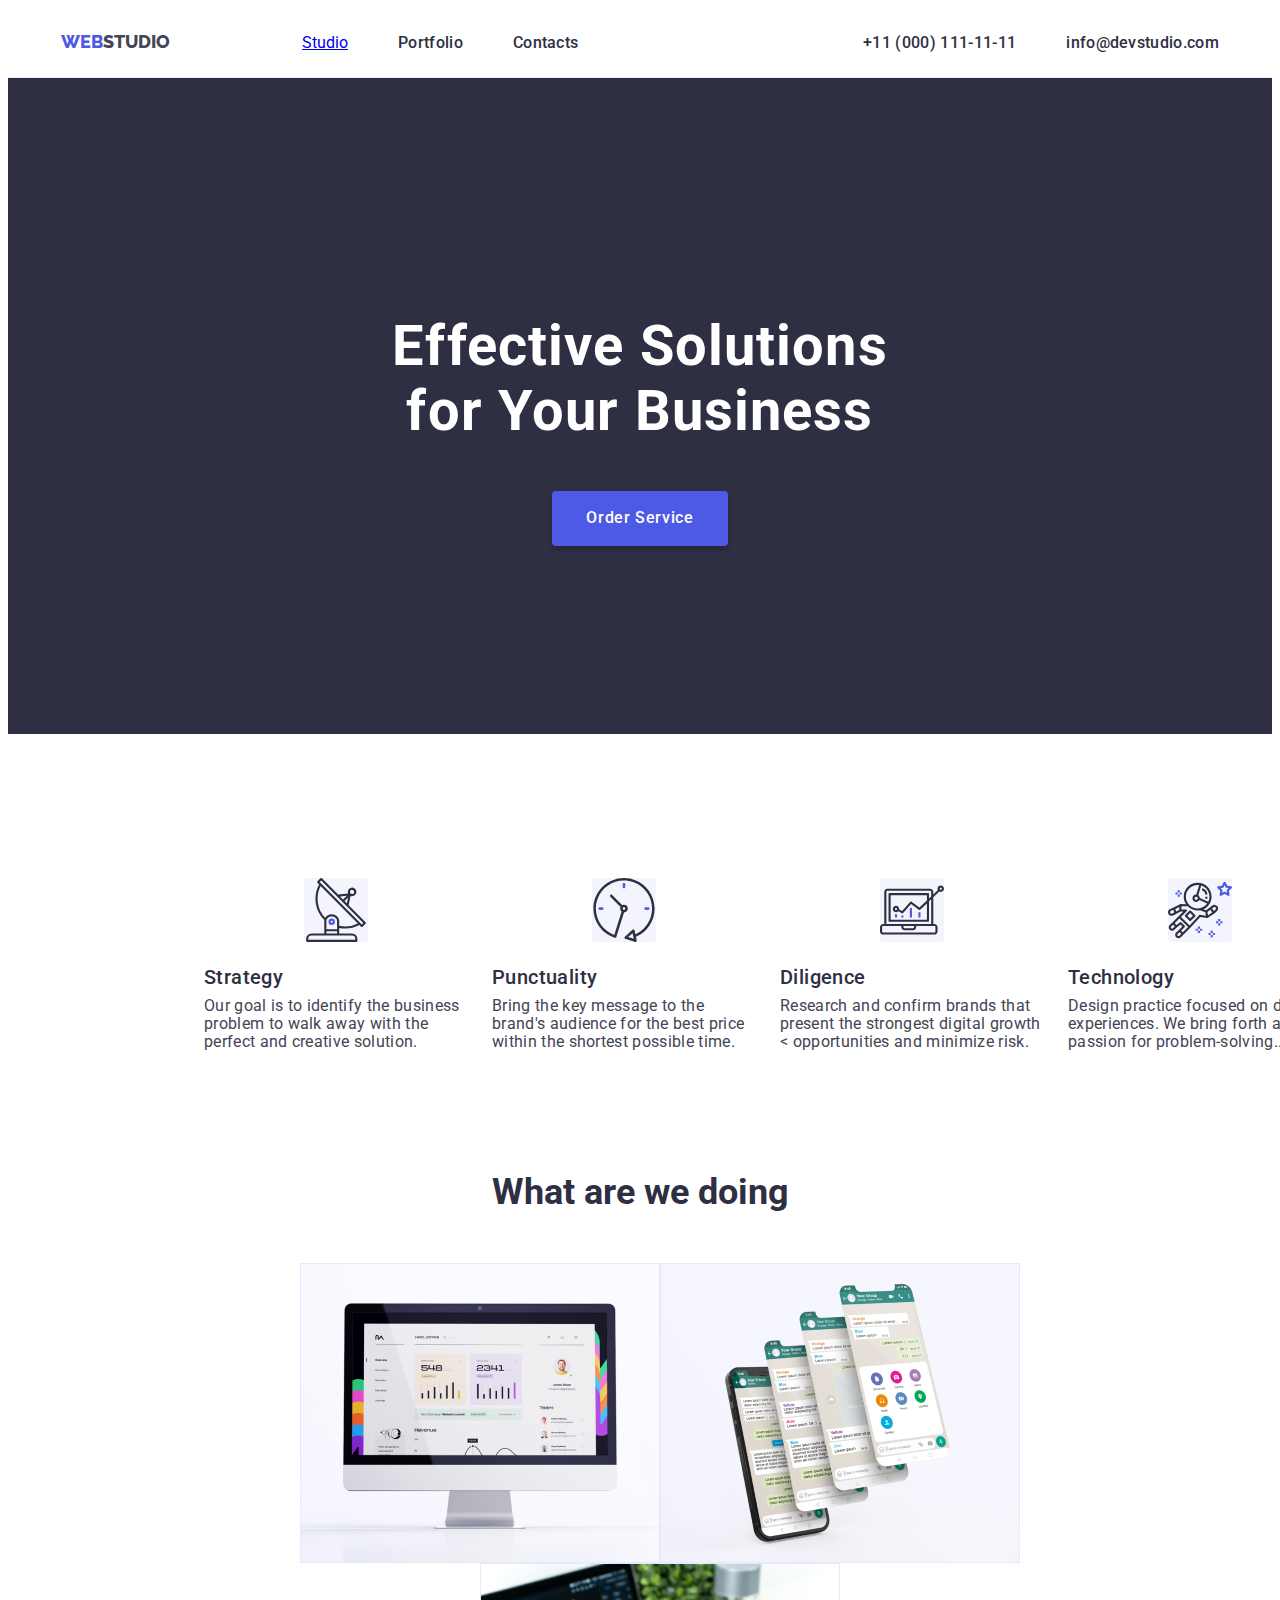
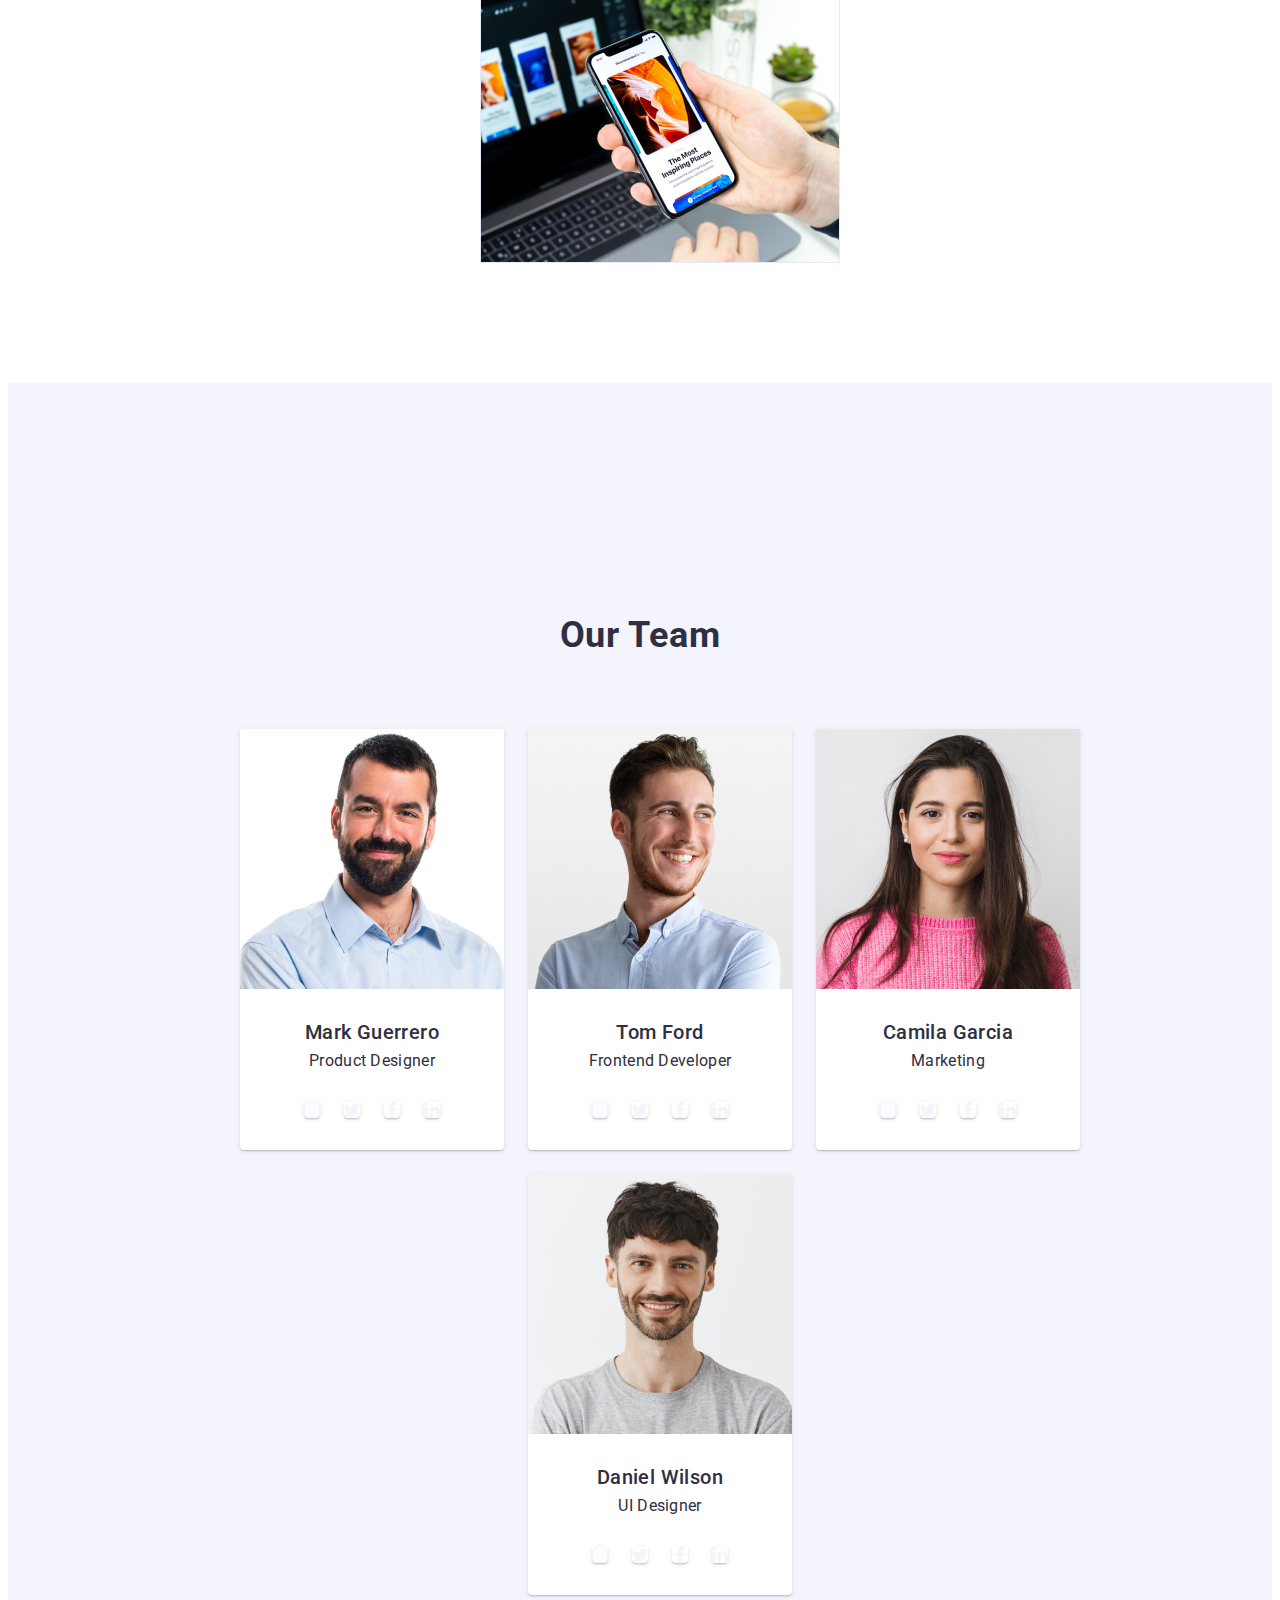
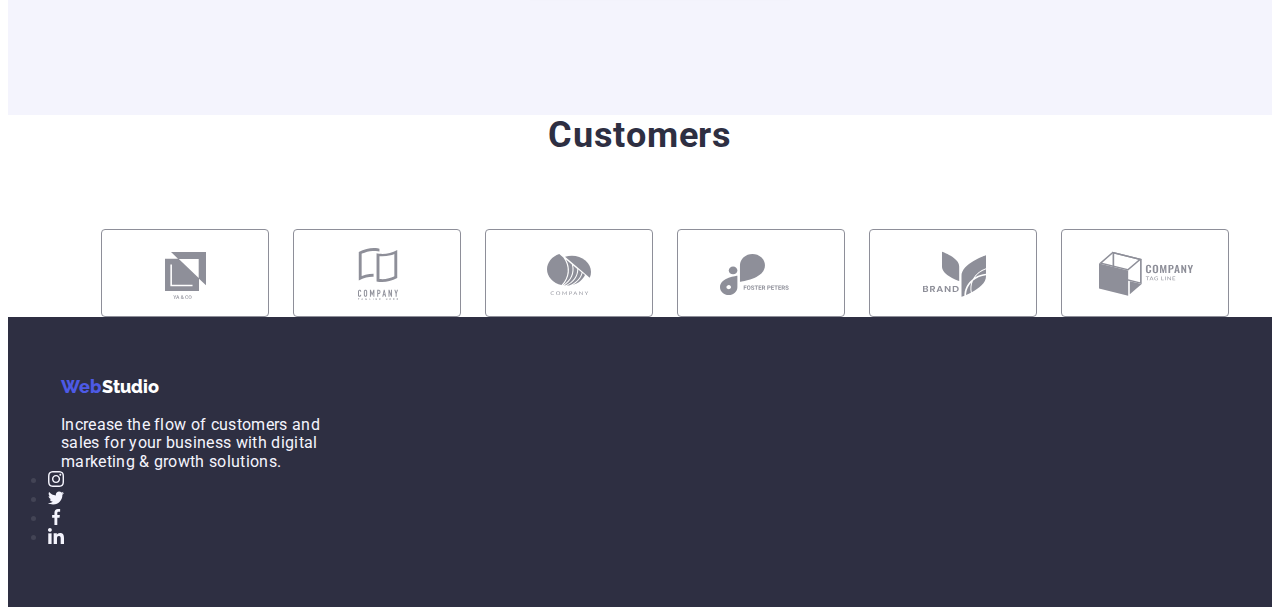
==== commit 46a2e19e: "In progress" ====
--- a/index.html
+++ b/index.html
@@ -194,6 +194,36 @@
                   <h3 class="profile-name">Tom Ford</h3>
                   <p class="profile-post">Frontend Developer</p>
                 </div>
+                <ul class="social-media-icons list">
+                  <li class="item">
+                    <img
+                      src="images/icons/instagram2.svg"
+                      alt="ig"
+                      width="16px"
+                    />
+                  </li>
+                  <li class="item">
+                    <img
+                      src="images/icons/twitter1.svg"
+                      alt="twt"
+                      width="16px"
+                    />
+                  </li>
+                  <li class="item">
+                    <img
+                      src="images/icons/facebook1.svg"
+                      alt="fb"
+                      width="16px"
+                    />
+                  </li>
+                  <li class="item">
+                    <img
+                      src="images/icons/linkedin1.svg"
+                      alt="lin"
+                      width="16px"
+                    />
+                  </li>
+                </ul>
               </li>
               <li class="item">
                 <img src="images/TeamCard3.jpg" alt="" width="264" />
@@ -201,7 +231,38 @@
                   <h3 class="profile-name">Camila Garcia</h3>
                   <p class="profile-post">Marketing</p>
                 </div>
+                <ul class="social-media-icons list">
+                  <li class="item">
+                    <img
+                      src="images/icons/instagram2.svg"
+                      alt="ig"
+                      width="16px"
+                    />
+                  </li>
+                  <li class="item">
+                    <img
+                      src="images/icons/twitter1.svg"
+                      alt="twt"
+                      width="16px"
+                    />
+                  </li>
+                  <li class="item">
+                    <img
+                      src="images/icons/facebook1.svg"
+                      alt="fb"
+                      width="16px"
+                    />
+                  </li>
+                  <li class="item">
+                    <img
+                      src="images/icons/linkedin1.svg"
+                      alt="lin"
+                      width="16px"
+                    />
+                  </li>
+                </ul>
               </li>
+
               <li class="item">
                 <img src="images/TeamCard4.jpg" alt="" width="264" />
 
@@ -209,8 +270,88 @@
                   <h3 class="profile-name">Daniel Wilson</h3>
                   <p class="profile-post">UI Designer</p>
                 </div>
+                <ul class="social-media-icons list">
+                  <li class="item">
+                    <img
+                      src="images/icons/instagram2.svg"
+                      alt="ig"
+                      width="16px"
+                    />
+                  </li>
+                  <li class="item">
+                    <img
+                      src="images/icons/twitter1.svg"
+                      alt="twt"
+                      width="16px"
+                    />
+                  </li>
+                  <li class="item">
+                    <img
+                      src="images/icons/facebook1.svg"
+                      alt="fb"
+                      width="16px"
+                    />
+                  </li>
+                  <li class="item">
+                    <img
+                      src="images/icons/linkedin1.svg"
+                      alt="lin"
+                      width="16px"
+                    />
+                  </li>
+                </ul>
               </li>
             </div>
+          </ul>
+        </div>
+      </section>
+
+      <section class="section-four">
+        <div class="customer container">
+          <h2 class="customer-title">Customers</h2>
+          <ul class="client-icons list">
+            <li class="items">
+              <img
+                src="images/icons/Client 1.svg"
+                alt="clientimg1"
+                width="168"
+              />
+            </li>
+            <li class="items">
+              <img
+                src="images/icons/Client 2.svg"
+                alt="clientimg2"
+                width="168"
+              />
+            </li>
+            <li class="items">
+              <img
+                src="images/icons/Client 3.svg"
+                alt="clientmg3"
+                width="168"
+              />
+            </li>
+            <li class="items">
+              <img
+                src="images/icons/Client 4.svg"
+                alt="clientimg4"
+                width="168"
+              />
+            </li>
+            <li class="items">
+              <img
+                src="images/icons/Client 5.svg"
+                alt="clientimg5"
+                width="168"
+              />
+            </li>
+            <li class="items">
+              <img
+                src="images/icons/Client 6.svg"
+                alt="clientimg6"
+                width="168"
+              />
+            </li>
           </ul>
         </div>
       </section>
@@ -229,6 +370,20 @@
           marketing & growth solutions.
         </p>
       </div>
+      <ul class="footer-social-media">
+        <li class="item">
+          <img src="images/icons/instagram2.svg" alt="ig" width="16px" />
+        </li>
+        <li class="item">
+          <img src="images/icons/twitter1.svg" alt="twt" width="16px" />
+        </li>
+        <li class="item">
+          <img src="images/icons/facebook1.svg" alt="fb" width="16px" />
+        </li>
+        <li class="item">
+          <img src="images/icons/linkedin1.svg" alt="lin" width="16px" />
+        </li>
+      </ul>
     </footer>
   </body>
 </html>
--- a/css/style.css
+++ b/css/style.css
@@ -352,6 +352,28 @@
   margin-bottom: 8px;
 }
 
+.customer{
+  margin:
+}
+
+.customer-title{
+  text-align: center;
+  color: var(--NAVY-BLUE, #2E2F42);
+  text-align: center;
+  /*font-family: Roboto;*/
+  font-size: 36px;
+  font-style: normal;
+  font-weight: 700;
+  line-height: 1.15;
+  letter-spacing: 0.72px;
+  margin-bottom: 72px;
+
+}
+
+.client-icons{
+  display: flex;
+  gap: 24px;
+}
 
 
 /* FOOTER */
@@ -388,6 +410,7 @@
   font-weight: 500;
   line-height: 1.15;
   letter-spacing: 0.64px;
+  border-radius: 4px;
 }
 
 .row-one, .row-two, .row-three{
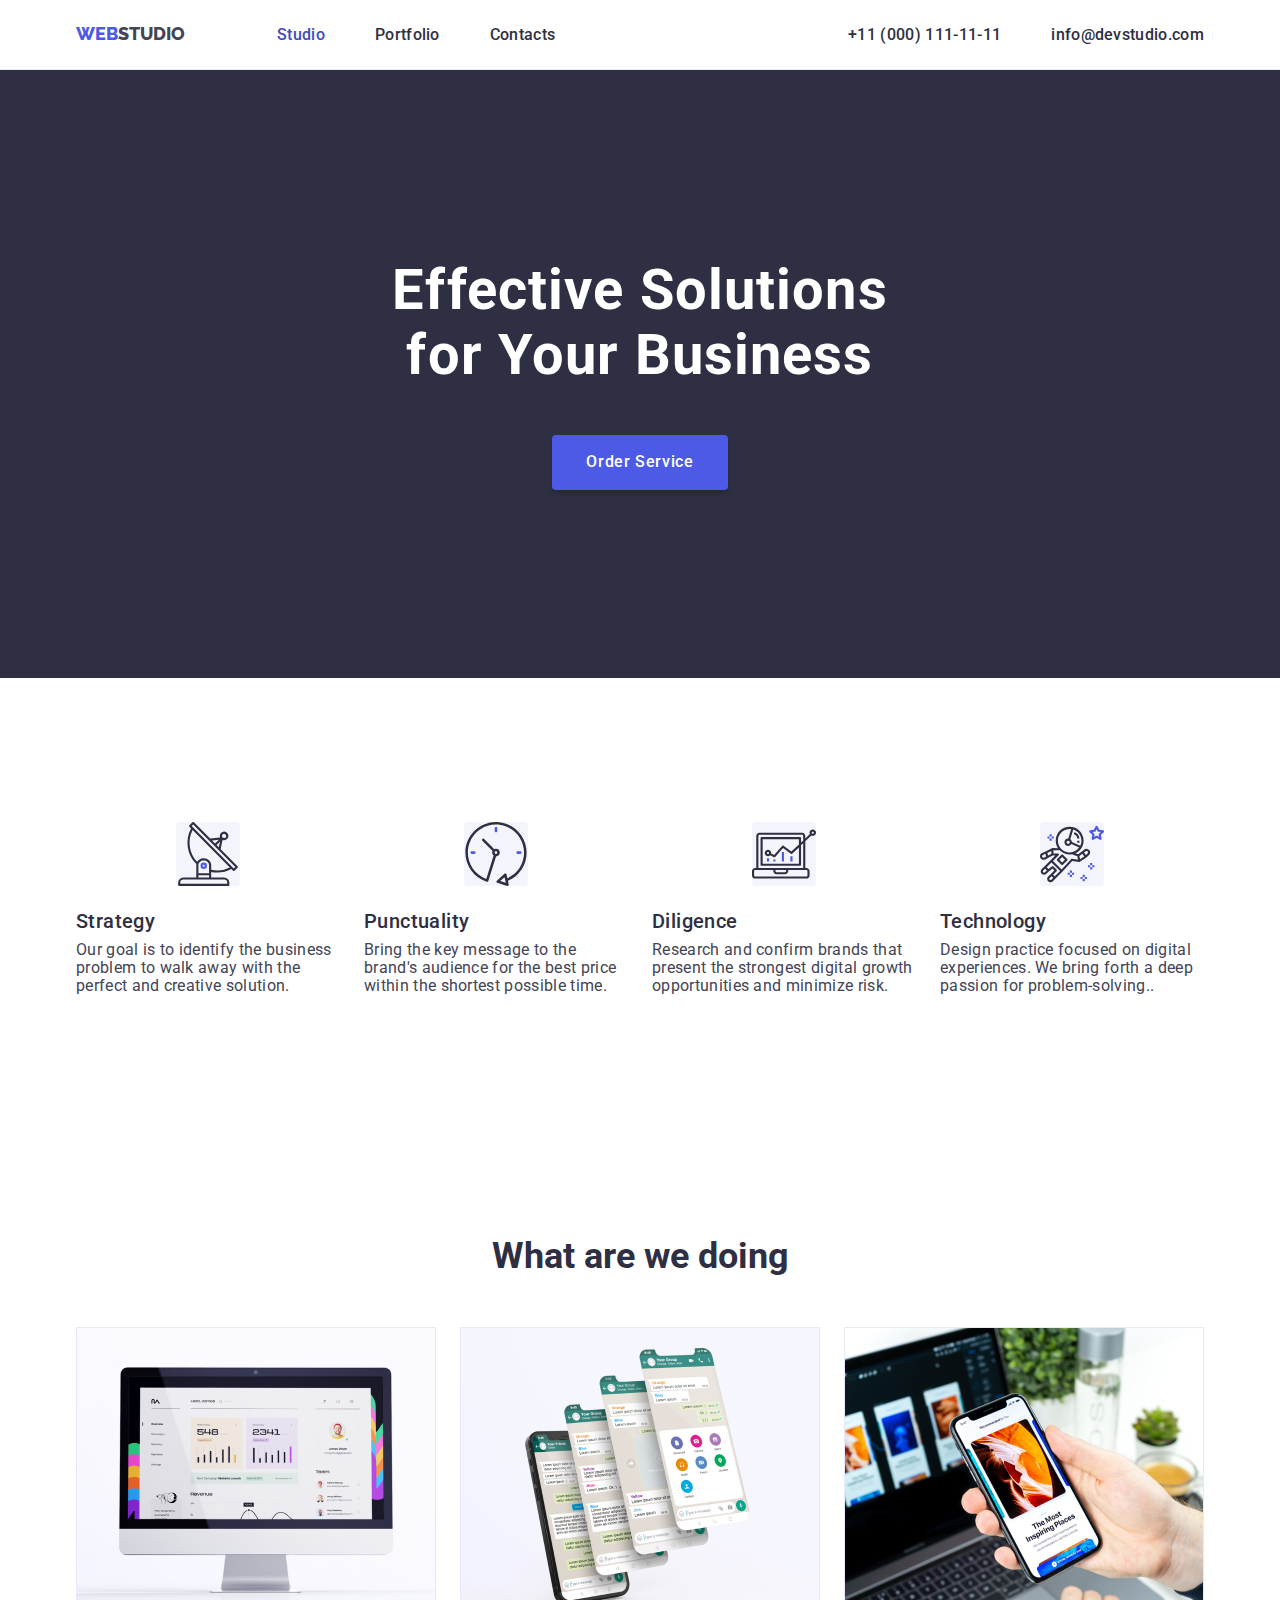
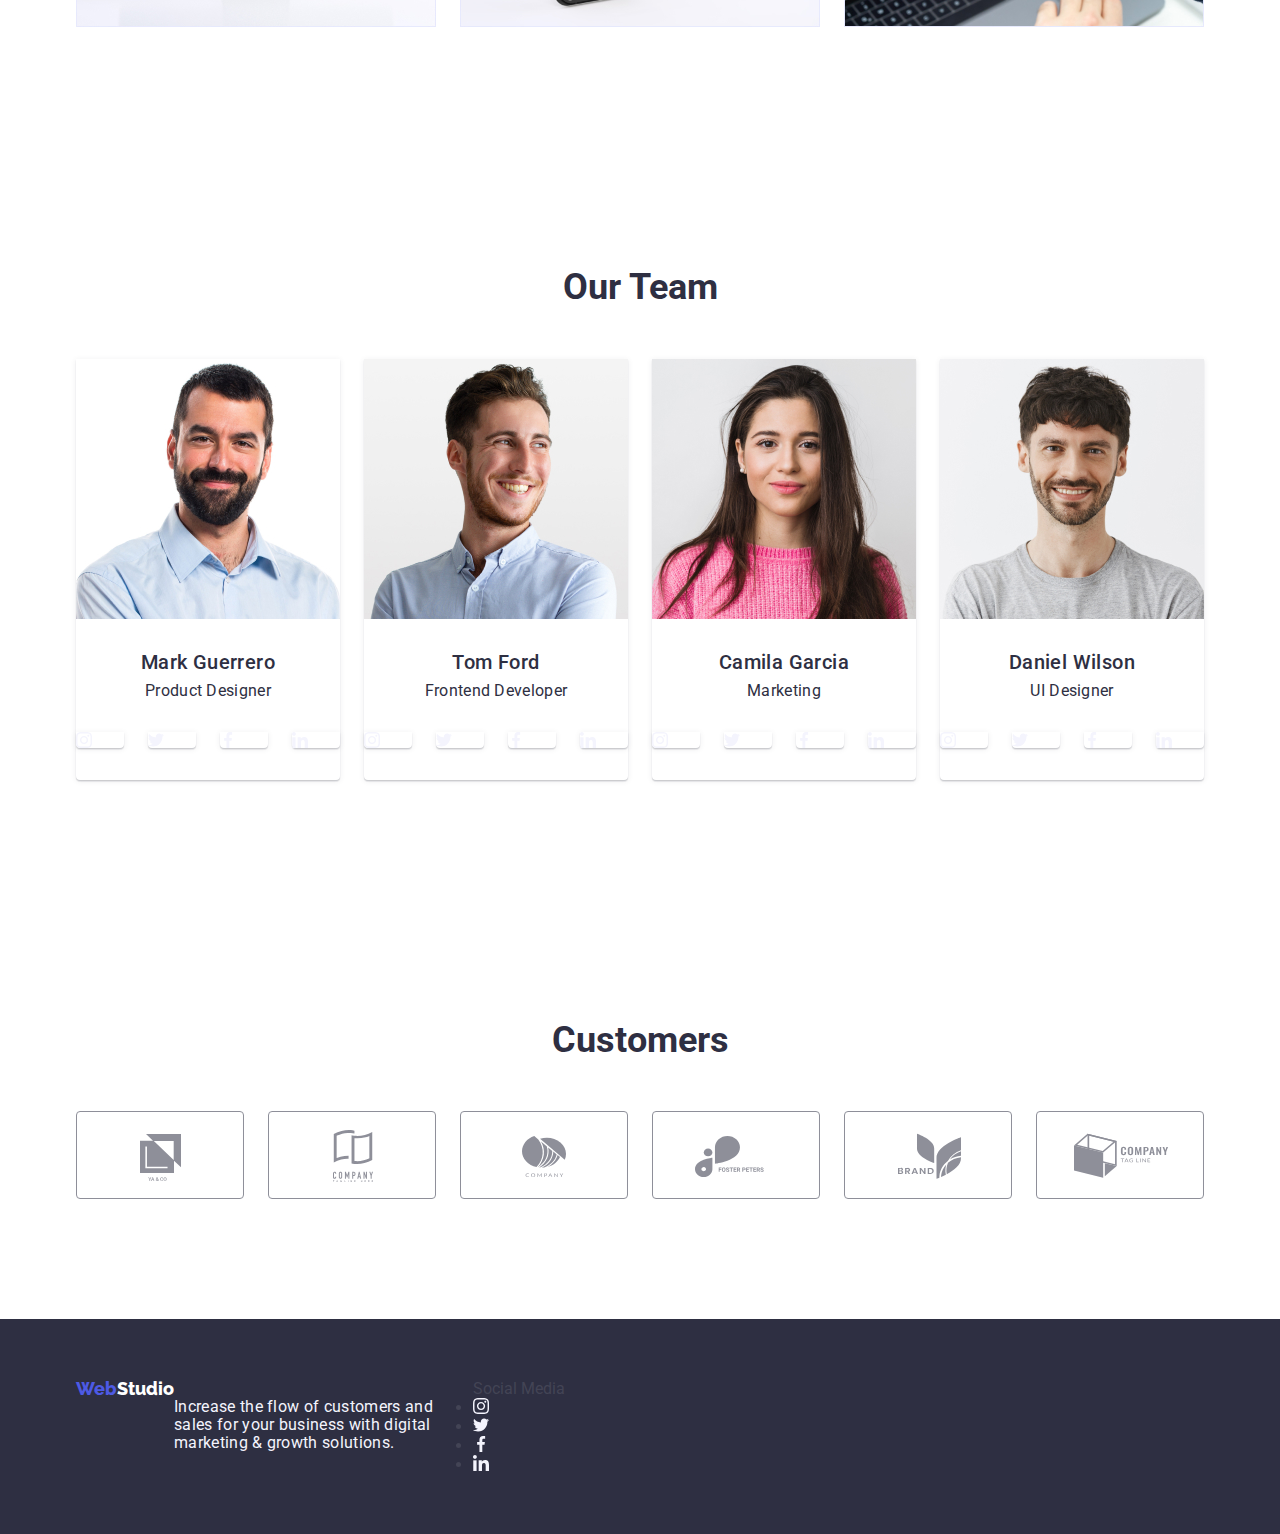
==== commit d552b75d: "In progress" ====
--- a/index.html
+++ b/index.html
@@ -20,7 +20,9 @@
           >
           <ul class="nav-menu list">
             <li class="item">
-              <a class="menu-item current" href="index.html">Studio</a>
+              <a class="menu-item-page current link" href="index.html"
+                >Studio</a
+              >
             </li>
             <li class="item">
               <a class="menu-item-page link" href="portfolio.html">Portfolio</a>
@@ -61,8 +63,8 @@
         </div>
       </section>
 
-      <section class="section-one">
-        <div class="features-container">
+      <section class="section">
+        <div class="container">
           <ul class="features list">
             <li class="item">
               <img
@@ -105,7 +107,7 @@
               <h3 class="title">Diligence</h3>
               <p class="description-text">
                 Research and confirm brands that present the strongest digital
-                growth < opportunities and minimize risk.
+                growth opportunities and minimize risk.
               </p>
             </li>
 
@@ -127,9 +129,9 @@
         </div>
       </section>
 
-      <section class="section-two">
-        <h2 class="section-title">What are we doing</h2>
-        <div class="task-list-container">
+      <section class="section no top padding">
+        <div class="container">
+          <h2 class="section-title">What are we doing</h2>
           <ul class="task-list list">
             <li class="item">
               <img src="images/img1.jpg" alt="monitor" width="360" />
@@ -145,170 +147,136 @@
         </div>
       </section>
 
-      <section class="section-three">
-        <div class="team-container">
-          <h2 class="team-title">Our Team</h2>
+      <section class="section bg-our-team">
+        <div class="container">
+          <h2 class="section-title">Our Team</h2>
           <ul class="team list">
-            <div class="staff">
-              <li class="item">
-                <img src="images/TeamCard1.jpg" alt="" width="264" />
-                <div class="staff-details">
-                  <h3 class="profile-name">Mark Guerrero</h3>
-                  <p class="profile-post">Product Designer</p>
-                </div>
-                <ul class="social-media-icons list">
-                  <li class="item">
-                    <img
-                      src="images/icons/instagram2.svg"
-                      alt="ig"
-                      width="16px"
-                    />
-                  </li>
-                  <li class="item">
-                    <img
-                      src="images/icons/twitter1.svg"
-                      alt="twt"
-                      width="16px"
-                    />
-                  </li>
-                  <li class="item">
-                    <img
-                      src="images/icons/facebook1.svg"
-                      alt="fb"
-                      width="16px"
-                    />
-                  </li>
-                  <li class="item">
-                    <img
-                      src="images/icons/linkedin1.svg"
-                      alt="lin"
-                      width="16px"
-                    />
-                  </li>
-                </ul>
-              </li>
-              <li class="item">
-                <img src="images/TeamCard2.jpg" alt="" width="264" />
-
-                <div class="staff-details">
-                  <h3 class="profile-name">Tom Ford</h3>
-                  <p class="profile-post">Frontend Developer</p>
-                </div>
-                <ul class="social-media-icons list">
-                  <li class="item">
-                    <img
-                      src="images/icons/instagram2.svg"
-                      alt="ig"
-                      width="16px"
-                    />
-                  </li>
-                  <li class="item">
-                    <img
-                      src="images/icons/twitter1.svg"
-                      alt="twt"
-                      width="16px"
-                    />
-                  </li>
-                  <li class="item">
-                    <img
-                      src="images/icons/facebook1.svg"
-                      alt="fb"
-                      width="16px"
-                    />
-                  </li>
-                  <li class="item">
-                    <img
-                      src="images/icons/linkedin1.svg"
-                      alt="lin"
-                      width="16px"
-                    />
-                  </li>
-                </ul>
-              </li>
-              <li class="item">
-                <img src="images/TeamCard3.jpg" alt="" width="264" />
-                <div class="staff-details">
-                  <h3 class="profile-name">Camila Garcia</h3>
-                  <p class="profile-post">Marketing</p>
-                </div>
-                <ul class="social-media-icons list">
-                  <li class="item">
-                    <img
-                      src="images/icons/instagram2.svg"
-                      alt="ig"
-                      width="16px"
-                    />
-                  </li>
-                  <li class="item">
-                    <img
-                      src="images/icons/twitter1.svg"
-                      alt="twt"
-                      width="16px"
-                    />
-                  </li>
-                  <li class="item">
-                    <img
-                      src="images/icons/facebook1.svg"
-                      alt="fb"
-                      width="16px"
-                    />
-                  </li>
-                  <li class="item">
-                    <img
-                      src="images/icons/linkedin1.svg"
-                      alt="lin"
-                      width="16px"
-                    />
-                  </li>
-                </ul>
-              </li>
-
-              <li class="item">
-                <img src="images/TeamCard4.jpg" alt="" width="264" />
-
-                <div class="staff-details">
-                  <h3 class="profile-name">Daniel Wilson</h3>
-                  <p class="profile-post">UI Designer</p>
-                </div>
-                <ul class="social-media-icons list">
-                  <li class="item">
-                    <img
-                      src="images/icons/instagram2.svg"
-                      alt="ig"
-                      width="16px"
-                    />
-                  </li>
-                  <li class="item">
-                    <img
-                      src="images/icons/twitter1.svg"
-                      alt="twt"
-                      width="16px"
-                    />
-                  </li>
-                  <li class="item">
-                    <img
-                      src="images/icons/facebook1.svg"
-                      alt="fb"
-                      width="16px"
-                    />
-                  </li>
-                  <li class="item">
-                    <img
-                      src="images/icons/linkedin1.svg"
-                      alt="lin"
-                      width="16px"
-                    />
-                  </li>
-                </ul>
-              </li>
-            </div>
-          </ul>
-        </div>
-      </section>
-
-      <section class="section-four">
-        <div class="customer container">
-          <h2 class="customer-title">Customers</h2>
+            <li class="item">
+              <img src="images/TeamCard1.jpg" alt="Mark" width="264" />
+              <div class="staff-details">
+                <h3 class="profile-name">Mark Guerrero</h3>
+                <p class="profile-post">Product Designer</p>
+              </div>
+              <ul class="social-media-icons list">
+                <li class="item">
+                  <img
+                    src="images/icons/instagram2.svg"
+                    alt="ig"
+                    width="16px"
+                  />
+                </li>
+                <li class="item">
+                  <img src="images/icons/twitter1.svg" alt="twt" width="16px" />
+                </li>
+                <li class="item">
+                  <img src="images/icons/facebook1.svg" alt="fb" width="16px" />
+                </li>
+                <li class="item">
+                  <img
+                    src="images/icons/linkedin1.svg"
+                    alt="lin"
+                    width="16px"
+                  />
+                </li>
+              </ul>
+            </li>
+            <li class="item">
+              <img src="images/TeamCard2.jpg" alt="Tom" width="264" />
+
+              <div class="staff-details">
+                <h3 class="profile-name">Tom Ford</h3>
+                <p class="profile-post">Frontend Developer</p>
+              </div>
+              <ul class="social-media-icons list">
+                <li class="item">
+                  <img
+                    src="images/icons/instagram2.svg"
+                    alt="ig"
+                    width="16px"
+                  />
+                </li>
+                <li class="item">
+                  <img src="images/icons/twitter1.svg" alt="twt" width="16px" />
+                </li>
+                <li class="item">
+                  <img src="images/icons/facebook1.svg" alt="fb" width="16px" />
+                </li>
+                <li class="item">
+                  <img
+                    src="images/icons/linkedin1.svg"
+                    alt="lin"
+                    width="16px"
+                  />
+                </li>
+              </ul>
+            </li>
+            <li class="item">
+              <img src="images/TeamCard3.jpg" alt="Camila" width="264" />
+              <div class="staff-details">
+                <h3 class="profile-name">Camila Garcia</h3>
+                <p class="profile-post">Marketing</p>
+              </div>
+              <ul class="social-media-icons list">
+                <li class="item">
+                  <img
+                    src="images/icons/instagram2.svg"
+                    alt="ig"
+                    width="16px"
+                  />
+                </li>
+                <li class="item">
+                  <img src="images/icons/twitter1.svg" alt="twt" width="16px" />
+                </li>
+                <li class="item">
+                  <img src="images/icons/facebook1.svg" alt="fb" width="16px" />
+                </li>
+                <li class="item">
+                  <img
+                    src="images/icons/linkedin1.svg"
+                    alt="lin"
+                    width="16px"
+                  />
+                </li>
+              </ul>
+            </li>
+
+            <li class="item">
+              <img src="images/TeamCard4.jpg" alt="Daniel" width="264" />
+
+              <div class="staff-details">
+                <h3 class="profile-name">Daniel Wilson</h3>
+                <p class="profile-post">UI Designer</p>
+              </div>
+              <ul class="social-media-icons list">
+                <li class="item">
+                  <img
+                    src="images/icons/instagram2.svg"
+                    alt="ig"
+                    width="16px"
+                  />
+                </li>
+                <li class="item">
+                  <img src="images/icons/twitter1.svg" alt="twt" width="16px" />
+                </li>
+                <li class="item">
+                  <img src="images/icons/facebook1.svg" alt="fb" width="16px" />
+                </li>
+                <li class="item">
+                  <img
+                    src="images/icons/linkedin1.svg"
+                    alt="lin"
+                    width="16px"
+                  />
+                </li>
+              </ul>
+            </li>
+          </ul>
+        </div>
+      </section>
+
+      <section class="section">
+        <div class="container">
+          <h2 class="section-title">Customers</h2>
           <ul class="client-icons list">
             <li class="items">
               <img
@@ -358,7 +326,7 @@
     </main>
 
     <footer class="page-footer">
-      <div class="container">
+      <div class="container footer-container">
         <a class="logo-part1" href="index.html"
           >Web<span class="logo-part2white">Studio</span></a
         >
@@ -369,21 +337,24 @@
           sales for your business with digital <br />
           marketing & growth solutions.
         </p>
+        <div class="footer-socials">
+          <ul class="footer-social-media">
+            <p class="footer-social-text">Social Media</p>
+            <li class="item">
+              <img src="images/icons/instagram2.svg" alt="ig" width="16px" />
+            </li>
+            <li class="item">
+              <img src="images/icons/twitter1.svg" alt="twt" width="16px" />
+            </li>
+            <li class="item">
+              <img src="images/icons/facebook1.svg" alt="fb" width="16px" />
+            </li>
+            <li class="item">
+              <img src="images/icons/linkedin1.svg" alt="lin" width="16px" />
+            </li>
+          </ul>
+        </div>
       </div>
-      <ul class="footer-social-media">
-        <li class="item">
-          <img src="images/icons/instagram2.svg" alt="ig" width="16px" />
-        </li>
-        <li class="item">
-          <img src="images/icons/twitter1.svg" alt="twt" width="16px" />
-        </li>
-        <li class="item">
-          <img src="images/icons/facebook1.svg" alt="fb" width="16px" />
-        </li>
-        <li class="item">
-          <img src="images/icons/linkedin1.svg" alt="lin" width="16px" />
-        </li>
-      </ul>
     </footer>
   </body>
 </html>
--- a/css/style.css
+++ b/css/style.css
@@ -1,5 +1,6 @@
 *,
-*::before *::after {
+*::before,
+*::after {
   box-sizing: border-box;
   margin: 0;
 }
@@ -30,12 +31,12 @@
 p,
 ul {
   margin: 0;
+}
+
+img {
+  display: block;
   max-width: 100%;
   height: auto;
-}
-
-img {
-  display: flex;
 }
 
 address {
@@ -49,8 +50,8 @@
 
 .list {
   list-style: none;
-  padding: none;
-  margin: none;
+  padding: 0;
+  margin: 0;
 }
 
 .container {
@@ -60,7 +61,7 @@
 }
 
 .section {
-  margin: 120px 0px;
+  padding: 120px 0px;
 }
 
 .no-top-padding {
@@ -124,10 +125,14 @@
 
 .nav-menu .menu-item-page:hover,
 .nav-menu .menu-item-page:focus,
-.nav-menu .menu-item-page .current,
+.nav-menu .menu-item-page.current,
 .contacts-menu .contacts-page:hover,
 .contacts-menu .contacts-page:focus {
   color: var(--ocean);
+}
+
+.page-header {
+  border-bottom: 1px solid var(--cornflower);
 }
 
 /* HERO */
@@ -140,7 +145,7 @@
 
 .hero-title {
   color: var(--white);
-  padding: 48px;
+  margin-bottom: 48px;
   font-weight: 700;
   font-size: 56px;
   line-height: 1.15;
@@ -177,32 +182,20 @@
 
 /* FEATURE */
 
-.page-header {
-  border-bottom: 1px solid var(--cornflower);
-}
-
-.features-container{
-  margin: 120px 156px;
-}
-
 .features {
   display: flex;
-  gap: 24px;
-  /*justify-content: center;*/
-}
-
-.features-images{
+  flex-wrap: wrap;
+  gap: 24px;
+}
+
+.features-images {
   margin: 24px 100px;
   border-radius: 4px;
   background: var(--cloud);
-  
-}
-
-
+}
 
 .features .item {
   flex-basis: calc((100% - 72px) / 4);
-  justify-content: center;
 }
 
 .features .title {
@@ -231,24 +224,15 @@
   font-weight: 700;
   line-height: 1.15;
   text-align: center;
-  
-}
-
-.task-list-container{
-  margin: 0px 156px;
-  
 }
 
 .task-list {
   display: flex;
   flex-wrap: wrap;
-  justify-content: center;
-  justify-items: center;
- 
+  gap: 24px;
 }
 
 .task-list .item {
-  gap: 24px;
   flex-basis: calc((100% - 48px) / 3);
 }
 
@@ -258,45 +242,16 @@
   background-color: var(--cloud);
   padding: 232px 156px 120px 156px;
   margin-top: 120px;
-  
-  
-}
-
-.team-container{
-  justify-content: center;
-  justify-items: center;
-}
-
-.team-title .team{
-  justify-content: center;
-  justify-items: center;
-}
-
-
-.team-title{
-  color: var(--navyblue);
-  text-align: center;
-  font-family: 'Roboto';
-  font-size: 36px;
-  font-style: normal;
-  font-weight: 700;
-  line-height: 1.15;
-  letter-spacing: 0.72px;
-  margin-bottom: 72px;
-}
-
-
-
-.staff {
+}
+
+.team {
   display: flex;
   flex-wrap: wrap;
   gap: 24px;
-  justify-content: center;
-  
 }
 
 .team .item {
-  /*flex-basis: calc((100% - 72px) / 4);*/
+  flex-basis: calc((100% - 72px) / 4);
   justify-content: center;
   border-radius: 0px 0px 4px 4px;
   background: var(--white);
@@ -304,35 +259,27 @@
     0px 1px 1px 0px rgba(46, 47, 66, 0.16),
     0px 1px 6px 0px rgba(46, 47, 66, 0.08);
 }
-.staff-details{
+.staff-details {
   margin: 32px 0px 32px 0px;
 }
 .staff-details .profile-name,
 .staff-details .profile-post {
   text-align: center;
   margin-bottom: 8px;
-  
-}
-
-.social-media-icons{
+}
+
+.social-media-icons {
   display: flex;
   padding: 0px 0px;
   justify-content: center;
   /*justify-items: center;*/
   margin-bottom: 32px;
   gap: 24px;
-
-}
-
-
-
-.container-team{
+}
+
+.container-team {
   justify-content: center;
 }
-
-
-  
-
 
 .profile-name {
   color: var(--navyblue);
@@ -341,7 +288,6 @@
   line-height: 1.15;
   letter-spacing: 0.4px;
   margin-bottom: 8px;
-  
 }
 
 .profile-post {
@@ -352,31 +298,29 @@
   margin-bottom: 8px;
 }
 
-.customer{
-  margin:
-}
-
-.customer-title{
-  text-align: center;
-  color: var(--NAVY-BLUE, #2E2F42);
-  text-align: center;
-  /*font-family: Roboto;*/
-  font-size: 36px;
-  font-style: normal;
-  font-weight: 700;
-  line-height: 1.15;
-  letter-spacing: 0.72px;
-  margin-bottom: 72px;
-
-}
-
-.client-icons{
-  display: flex;
-  gap: 24px;
-}
-
+.customer {
+  margin: ;
+}
+
+.client-icons {
+  display: flex;
+  flex-wrap: wrap;
+  gap: 24px;
+}
+
+.client-icons .items {
+  flex-basis: calc((100% - 120px) / 6);
+}
 
 /* FOOTER */
+
+.footer-container {
+  display: flex;
+}
+
+.footer-socials {
+  display: flex;
+}
 
 .page-footer {
   background-color: var(--navyblue);
@@ -413,10 +357,12 @@
   border-radius: 4px;
 }
 
-.row-one, .row-two, .row-three{
-    display: flex;
-    margin-bottom: 48px;
-    gap: 24px;
+.row-one,
+.row-two,
+.row-three {
+  display: flex;
+  margin-bottom: 48px;
+  gap: 24px;
 }
 
 .services {
@@ -424,26 +370,26 @@
   border: 1px solid var(--cornflower);
 }
 
-.main-title, .sub-title{
-    margin-top: 8px;
+.main-title,
+.sub-title {
+  margin-top: 8px;
 }
 .main-title {
-    color: var(--navyblue);
-    font-family: 'Roboto';
-    font-size: 20px;
-    font-style: normal;
-    font-weight: 500;
-    line-height: 1.15;
-    letter-spacing 0.4px;
- 
-}
-
-.sub-title{
-    font-family: 'Roboto';
-    font-size: 16px;
-    font-style: normal;
-    font-weight: 400;
-    line-height: 1.15;
-    letter-spacing: 0.32px;
-    color: var(--slate);
-}+  color: var(--navyblue);
+  font-family: "Roboto";
+  font-size: 20px;
+  font-style: normal;
+  font-weight: 500;
+  line-height: 1.15;
+  letter-spacing: 0.4px;
+}
+
+.sub-title {
+  font-family: "Roboto";
+  font-size: 16px;
+  font-style: normal;
+  font-weight: 400;
+  line-height: 1.15;
+  letter-spacing: 0.32px;
+  color: var(--slate);
+}
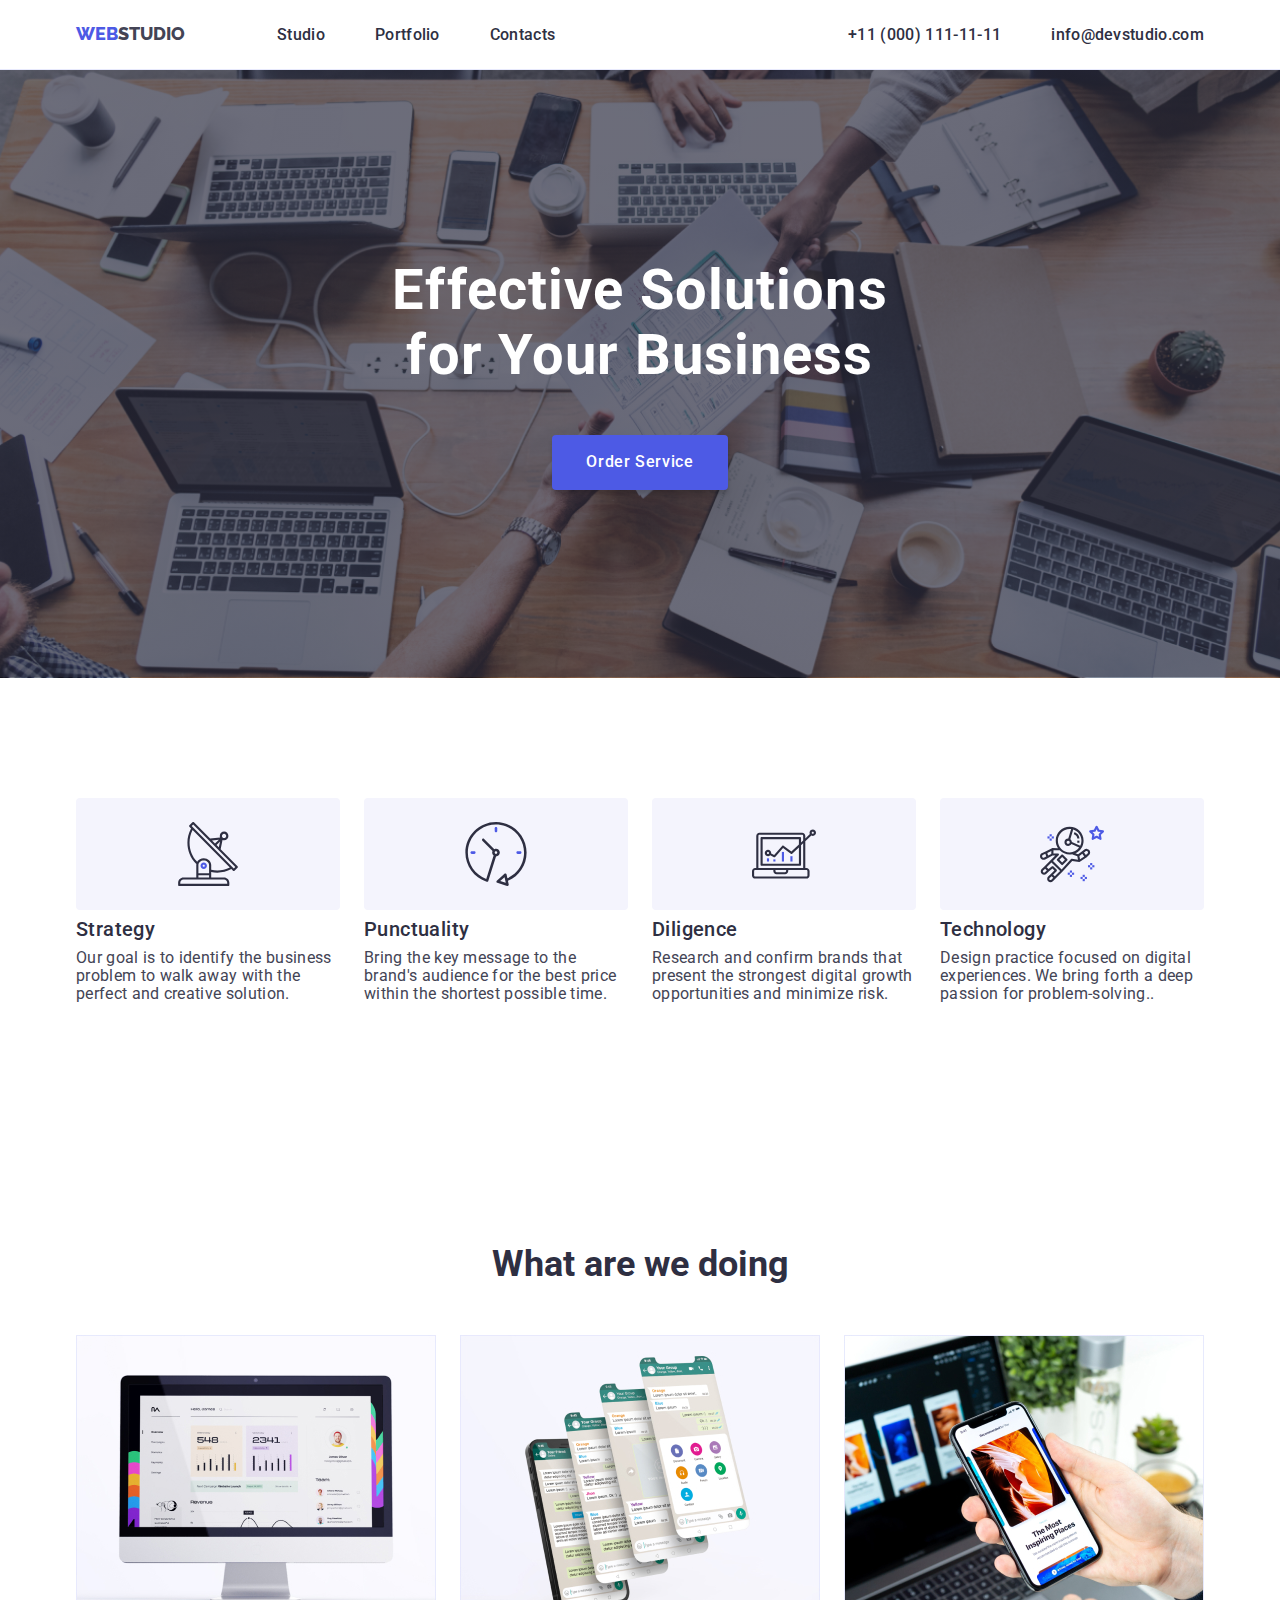
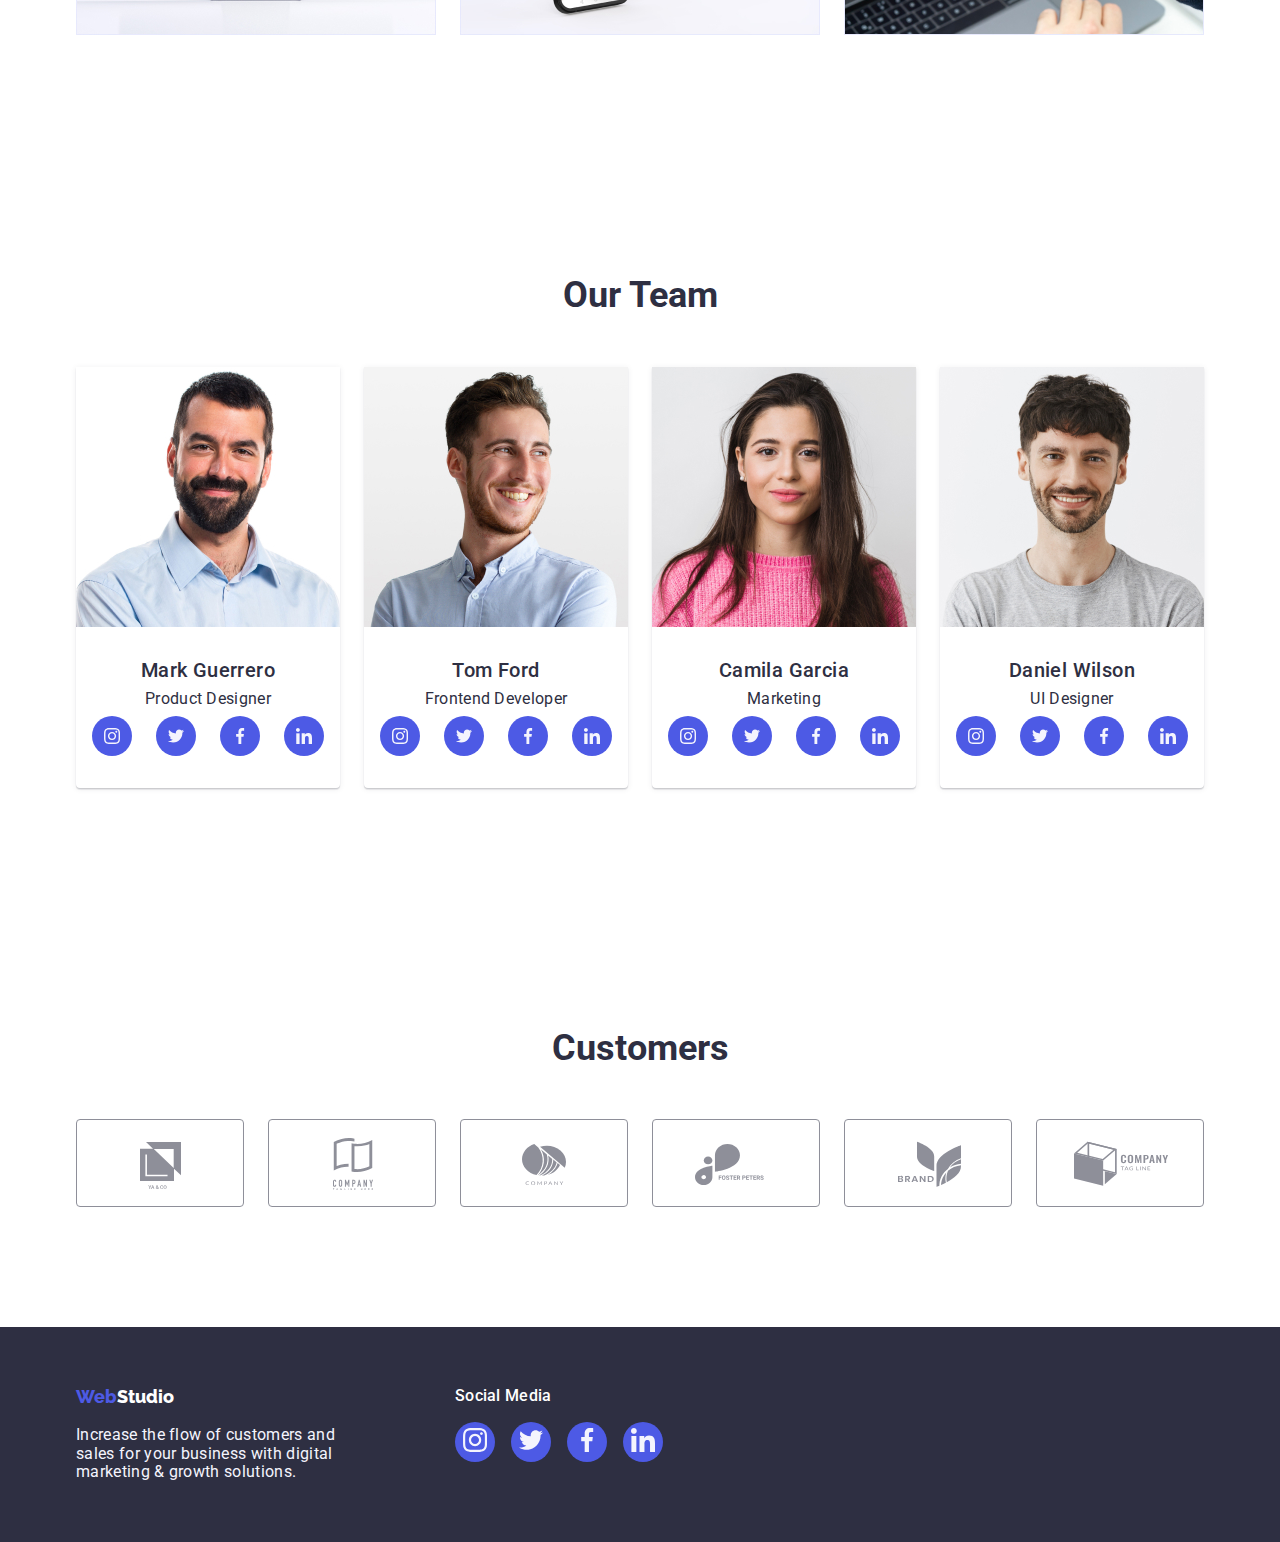
==== commit 16534c4a: "In progress" ====
--- a/index.html
+++ b/index.html
@@ -67,13 +67,11 @@
         <div class="container">
           <ul class="features list">
             <li class="item">
-              <img
-                class="features-images"
-                src="images/icons/antenna-2.svg"
-                alt="satellite"
-                height="64px"
-                width="64px"
-              />
+              <div class="svg-box">
+                <svg width="64" height="64">
+                  <use href="/images/sprite.svg#icon-antenna-1" />
+                </svg>
+              </div>
               <h3 class="title">Strategy</h3>
               <p class="description-text">
                 Our goal is to identify the business problem to walk away with
@@ -82,13 +80,11 @@
             </li>
 
             <li class="item">
-              <img
-                class="features-images"
-                src="images/icons/clock.svg"
-                alt="satellite"
-                height="64px"
-                width="64px"
-              />
+              <div class="svg-box">
+                <svg width="64" height="64">
+                  <use href="/images/sprite.svg#icon-clock-1" />
+                </svg>
+              </div>
               <h3 class="title">Punctuality</h3>
               <p class="description-text">
                 Bring the key message to the brand's audience for the best price
@@ -97,13 +93,11 @@
             </li>
 
             <li class="item">
-              <img
-                class="features-images"
-                src="images/icons/diagram.svg"
-                alt="satellite"
-                width="64px"
-                height="64px"
-              />
+              <div class="svg-box">
+                <svg width="64" height="64">
+                  <use href="/images/sprite.svg#icon-diagram-1" />
+                </svg>
+              </div>
               <h3 class="title">Diligence</h3>
               <p class="description-text">
                 Research and confirm brands that present the strongest digital
@@ -112,13 +106,11 @@
             </li>
 
             <li class="item">
-              <img
-                class="features-images"
-                src="images/icons/astronaut.svg"
-                alt="satellite"
-                height="64px"
-                width="64px"
-              />
+              <div class="svg-box">
+                <svg width="64" height="64">
+                  <use href="/images/sprite.svg#icon-astronaut-1" />
+                </svg>
+              </div>
               <h3 class="title">Technology</h3>
               <p class="description-text">
                 Design practice focused on digital experiences. We bring forth a
@@ -156,29 +148,49 @@
               <div class="staff-details">
                 <h3 class="profile-name">Mark Guerrero</h3>
                 <p class="profile-post">Product Designer</p>
-              </div>
-              <ul class="social-media-icons list">
-                <li class="item">
-                  <img
-                    src="images/icons/instagram2.svg"
-                    alt="ig"
-                    width="16px"
-                  />
-                </li>
-                <li class="item">
-                  <img src="images/icons/twitter1.svg" alt="twt" width="16px" />
-                </li>
-                <li class="item">
-                  <img src="images/icons/facebook1.svg" alt="fb" width="16px" />
-                </li>
-                <li class="item">
-                  <img
-                    src="images/icons/linkedin1.svg"
-                    alt="lin"
-                    width="16px"
-                  />
-                </li>
-              </ul>
+                <ul class="social-media-icons list">
+                  <li class="team-social-list">
+                    <a class="team-social-link">
+                      <svg width="16" height="16">
+                        <use
+                          class="social-link-icon"
+                          href="/images/sprite.svg#icon-instagram2"
+                        />
+                      </svg>
+                    </a>
+                  </li>
+                  <li class="team-social-list">
+                    <a class="team-social-link">
+                      <svg width="16" height="16">
+                        <use
+                          class="social-link-icon"
+                          href="/images/sprite.svg#icon-twitter1"
+                        />
+                      </svg>
+                    </a>
+                  </li>
+                  <li class="team-social-list">
+                    <a class="team-social-link">
+                      <svg width="16" height="16">
+                        <use
+                          class="social-link-icon"
+                          href="/images/sprite.svg#icon-facebook1"
+                        />
+                      </svg>
+                    </a>
+                  </li>
+                  <li class="team-social-list">
+                    <a class="team-social-link">
+                      <svg width="16" height="16">
+                        <use
+                          class="social-link-icon"
+                          href="/images/sprite.svg#icon-linkedin1"
+                        />
+                      </svg>
+                    </a>
+                  </li>
+                </ul>
+              </div>
             </li>
             <li class="item">
               <img src="images/TeamCard2.jpg" alt="Tom" width="264" />
@@ -186,58 +198,74 @@
               <div class="staff-details">
                 <h3 class="profile-name">Tom Ford</h3>
                 <p class="profile-post">Frontend Developer</p>
-              </div>
-              <ul class="social-media-icons list">
-                <li class="item">
-                  <img
-                    src="images/icons/instagram2.svg"
-                    alt="ig"
-                    width="16px"
-                  />
-                </li>
-                <li class="item">
-                  <img src="images/icons/twitter1.svg" alt="twt" width="16px" />
-                </li>
-                <li class="item">
-                  <img src="images/icons/facebook1.svg" alt="fb" width="16px" />
-                </li>
-                <li class="item">
-                  <img
-                    src="images/icons/linkedin1.svg"
-                    alt="lin"
-                    width="16px"
-                  />
-                </li>
-              </ul>
+                <ul class="social-media-icons list">
+                  <li class="team-social-list">
+                    <a class="team-social-link">
+                      <svg width="16" height="16">
+                        <use href="/images/sprite.svg#icon-instagram2" />
+                      </svg>
+                    </a>
+                  </li>
+                  <li class="team-social-list">
+                    <a class="team-social-link">
+                      <svg width="16" height="16">
+                        <use href="/images/sprite.svg#icon-twitter1" />
+                      </svg>
+                    </a>
+                  </li>
+                  <li class="team-social-list">
+                    <a class="team-social-link">
+                      <svg width="16" height="16">
+                        <use href="/images/sprite.svg#icon-facebook1" />
+                      </svg>
+                    </a>
+                  </li>
+                  <li class="team-social-list">
+                    <a class="team-social-link">
+                      <svg width="16" height="16">
+                        <use href="/images/sprite.svg#icon-linkedin1" />
+                      </svg>
+                    </a>
+                  </li>
+                </ul>
+              </div>
             </li>
             <li class="item">
               <img src="images/TeamCard3.jpg" alt="Camila" width="264" />
               <div class="staff-details">
                 <h3 class="profile-name">Camila Garcia</h3>
                 <p class="profile-post">Marketing</p>
-              </div>
-              <ul class="social-media-icons list">
-                <li class="item">
-                  <img
-                    src="images/icons/instagram2.svg"
-                    alt="ig"
-                    width="16px"
-                  />
-                </li>
-                <li class="item">
-                  <img src="images/icons/twitter1.svg" alt="twt" width="16px" />
-                </li>
-                <li class="item">
-                  <img src="images/icons/facebook1.svg" alt="fb" width="16px" />
-                </li>
-                <li class="item">
-                  <img
-                    src="images/icons/linkedin1.svg"
-                    alt="lin"
-                    width="16px"
-                  />
-                </li>
-              </ul>
+                <ul class="social-media-icons list">
+                  <li class="team-social-list">
+                    <a class="team-social-link">
+                      <svg width="16" height="16">
+                        <use href="/images/sprite.svg#icon-instagram2" />
+                      </svg>
+                    </a>
+                  </li>
+                  <li class="team-social-list">
+                    <a class="team-social-link">
+                      <svg width="16" height="16">
+                        <use href="/images/sprite.svg#icon-twitter1" />
+                      </svg>
+                    </a>
+                  </li>
+                  <li class="team-social-list">
+                    <a class="team-social-link">
+                      <svg width="16" height="16">
+                        <use href="/images/sprite.svg#icon-facebook1" />
+                      </svg>
+                    </a>
+                  </li>
+                  <li class="team-social-list">
+                    <a class="team-social-link">
+                      <svg width="16" height="16">
+                        <use href="/images/sprite.svg#icon-linkedin1" />
+                      </svg>
+                    </a>
+                  </li>
+                </ul>
+              </div>
             </li>
 
             <li class="item">
@@ -246,29 +274,37 @@
               <div class="staff-details">
                 <h3 class="profile-name">Daniel Wilson</h3>
                 <p class="profile-post">UI Designer</p>
-              </div>
-              <ul class="social-media-icons list">
-                <li class="item">
-                  <img
-                    src="images/icons/instagram2.svg"
-                    alt="ig"
-                    width="16px"
-                  />
-                </li>
-                <li class="item">
-                  <img src="images/icons/twitter1.svg" alt="twt" width="16px" />
-                </li>
-                <li class="item">
-                  <img src="images/icons/facebook1.svg" alt="fb" width="16px" />
-                </li>
-                <li class="item">
-                  <img
-                    src="images/icons/linkedin1.svg"
-                    alt="lin"
-                    width="16px"
-                  />
-                </li>
-              </ul>
+                <ul class="social-media-icons list">
+                  <li class="team-social-list">
+                    <a class="team-social-link">
+                      <svg width="16" height="16">
+                        <use href="/images/sprite.svg#icon-instagram2" />
+                      </svg>
+                    </a>
+                  </li>
+                  <li class="team-social-list">
+                    <a class="team-social-link">
+                      <svg width="16" height="16">
+                        <use href="/images/sprite.svg#icon-twitter1" />
+                      </svg>
+                    </a>
+                  </li>
+                  <li class="team-social-list">
+                    <a class="team-social-link">
+                      <svg width="16" height="16">
+                        <use href="/images/sprite.svg#icon-facebook1" />
+                      </svg>
+                    </a>
+                  </li>
+                  <li class="team-social-list">
+                    <a class="team-social-link">
+                      <svg width="16" height="16">
+                        <use href="/images/sprite.svg#icon-linkedin1" />
+                      </svg>
+                    </a>
+                  </li>
+                </ul>
+              </div>
             </li>
           </ul>
         </div>
@@ -327,30 +363,60 @@
 
     <footer class="page-footer">
       <div class="container footer-container">
-        <a class="logo-part1" href="index.html"
-          >Web<span class="logo-part2white">Studio</span></a
-        >
-
-        <p class="foot-description">
-          <br />
-          Increase the flow of customers and <br />
-          sales for your business with digital <br />
-          marketing & growth solutions.
-        </p>
+        <div class="footer-wrapper">
+          <a class="logo-part1" href="index.html"
+            >Web<span class="logo-part2white">Studio</span></a
+          >
+          <p class="foot-description">
+            <br />
+            Increase the flow of customers and <br />
+            sales for your business with digital <br />
+            marketing & growth solutions.
+          </p>
+        </div>
+
         <div class="footer-socials">
-          <ul class="footer-social-media">
-            <p class="footer-social-text">Social Media</p>
-            <li class="item">
-              <img src="images/icons/instagram2.svg" alt="ig" width="16px" />
-            </li>
-            <li class="item">
-              <img src="images/icons/twitter1.svg" alt="twt" width="16px" />
-            </li>
-            <li class="item">
-              <img src="images/icons/facebook1.svg" alt="fb" width="16px" />
-            </li>
-            <li class="item">
-              <img src="images/icons/linkedin1.svg" alt="lin" width="16px" />
+          <p class="footer-social-text">Social Media</p>
+          <ul class="footer-social-media list">
+            <li class="footer-social-list">
+              <a class="footer-social-link">
+                <svg width="24" height="24">
+                  <use
+                    class="social-link-icon"
+                    href="/images/sprite.svg#icon-instagram2"
+                  />
+                </svg>
+              </a>
+            </li>
+            <li class="footer-social-list">
+              <a class="footer-social-link">
+                <svg width="24" height="24">
+                  <use
+                    class="social-link-icon"
+                    href="/images/sprite.svg#icon-twitter1"
+                  />
+                </svg>
+              </a>
+            </li>
+            <li class="footer-social-list">
+              <a class="footer-social-link">
+                <svg width="24" height="24">
+                  <use
+                    class="social-link-icon"
+                    href="/images/sprite.svg#icon-facebook1"
+                  />
+                </svg>
+              </a>
+            </li>
+            <li class="footer-social-list">
+              <a class="footer-social-link">
+                <svg width="24" height="24">
+                  <use
+                    class="social-link-icon"
+                    href="/images/sprite.svg#icon-linkedin1"
+                  />
+                </svg>
+              </a>
             </li>
           </ul>
         </div>
--- a/css/style.css
+++ b/css/style.css
@@ -13,6 +13,7 @@
   --ocean: #404bbf;
   --cloud: #f4f4fd;
   --cornflower: #e7e9fc;
+  --green: #31d0aa;
 }
 
 body {
@@ -127,9 +128,18 @@
 .nav-menu .menu-item-page:focus,
 .nav-menu .menu-item-page.current,
 .contacts-menu .contacts-page:hover,
-.contacts-menu .contacts-page:focus {
+.contacts-menu .contacts-page:focus,
+/*.client-icons .items:hover,
+.client-icons .items:focus*/
+/*.team-social-link .social-link-icon:hover,
+.team-social-link .social-link-icon:focus*/ {
   color: var(--ocean);
 }
+
+/*.team-social-list .social-link-icon:hover,
+.team-social-list .social-link-icon:focus {
+  color: var(--ocean);
+}*/
 
 .page-header {
   border-bottom: 1px solid var(--cornflower);
@@ -141,6 +151,16 @@
   background-color: var(--navyblue);
   text-align: center;
   padding: 188px 0px;
+  background-image: linear-gradient(
+      rgba(46, 47, 66, 0.7),
+      rgba(46, 47, 66, 0.7)
+    ),
+    url(/images/people-office-1.jpg);
+  background-repeat: no-repeat;
+  background-position: center;
+  background-size: cover;
+  max-width: 1440px;
+  margin: 0 auto;
 }
 
 .hero-title {
@@ -215,6 +235,17 @@
   letter-spacing: 0.32px;
 }
 
+.svg-box {
+  width: 264px;
+  height: 112px;
+  background-color: var(--cloud);
+  display: flex;
+  justify-content: center;
+  align-items: center;
+  border-radius: 4px;
+  margin-bottom: 8px;
+}
+
 /* What are We Doing */
 
 .section-title {
@@ -260,24 +291,23 @@
     0px 1px 6px 0px rgba(46, 47, 66, 0.08);
 }
 .staff-details {
-  margin: 32px 0px 32px 0px;
-}
-.staff-details .profile-name,
-.staff-details .profile-post {
+  padding: 32px 0px 32px 0px;
   text-align: center;
-  margin-bottom: 8px;
 }
 
 .social-media-icons {
   display: flex;
-  padding: 0px 0px;
-  justify-content: center;
-  /*justify-items: center;*/
-  margin-bottom: 32px;
-  gap: 24px;
-}
-
-.container-team {
+  justify-content: center;
+  gap: 24px;
+}
+
+.team-social-link {
+  width: 40px;
+  height: 40px;
+  background-color: var(--iris);
+  border-radius: 50%;
+  display: flex;
+  align-items: center;
   justify-content: center;
 }
 
@@ -312,14 +342,55 @@
   flex-basis: calc((100% - 120px) / 6);
 }
 
+.client-icons .items:hover,
+.client-icons .items:focus {
+  color: var(--ocean);
+}
 /* FOOTER */
 
 .footer-container {
   display: flex;
 }
 
+.footer-social-media {
+  display: flex;
+  flex-wrap: wrap;
+  gap: 16px;
+}
+
+.footer-social-media .footer-social-list {
+  flex-basis: calc((100% - 48px) / 4);
+  /*justify-items: center;*/
+}
+.footer-social-list {
+  width: 40px;
+  height: 40px;
+  background-color: var(--iris);
+  border-radius: 50%;
+  display: flex;
+  align-items: center;
+  justify-content: center;
+  /*padding: 8px 8px;*/
+}
+/*.footer-social-link {
+  justify-items: center;
+}*/
+
 .footer-socials {
-  display: flex;
+  margin-left: 120px;
+}
+.footer-social-link .social-link-icon:hover,
+.footer-social-link .social-link-icon:focus {
+  color: var(--green);
+}
+
+.footer-social-text {
+  color: var(--white);
+  font-size: 16px;
+  font-weight: 500;
+  line-height: 1.15;
+  letter-spacing: 0.32px;
+  margin-bottom: 16px;
 }
 
 .page-footer {
